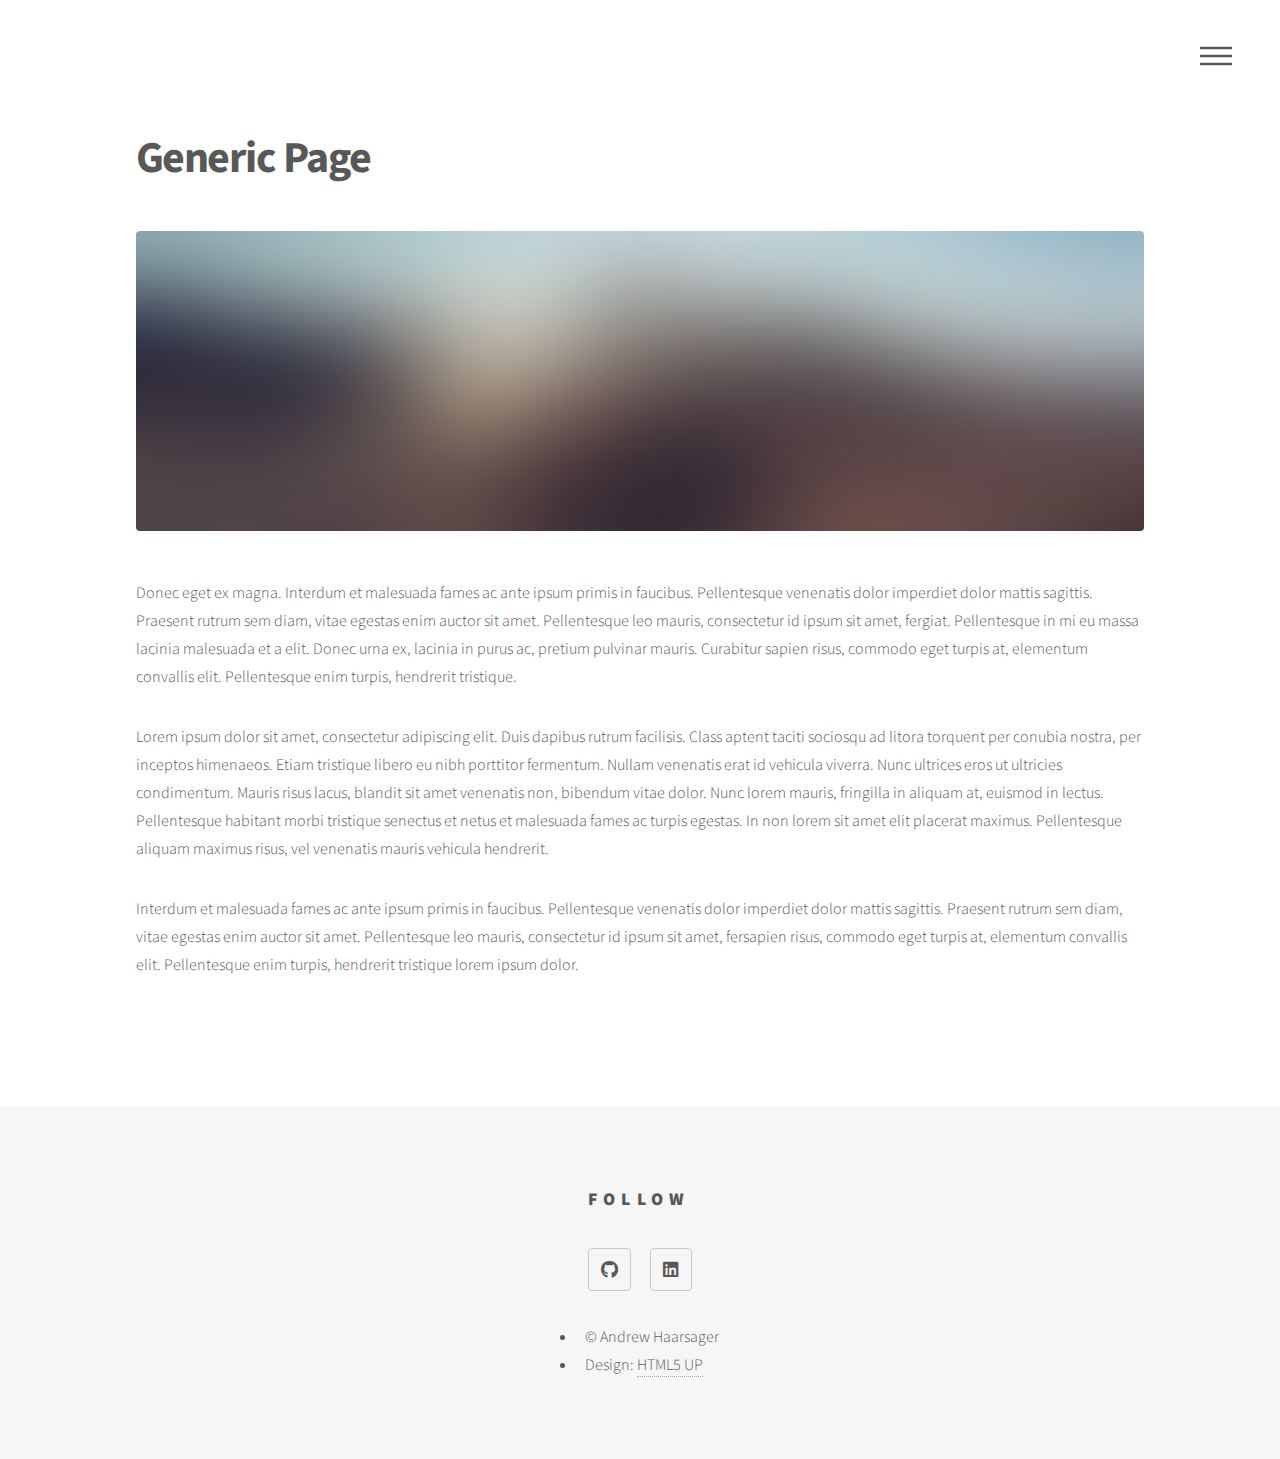
==== generic.html @ 654ddd4b "Eliminate generic logos on generic page" ====
<!DOCTYPE HTML>
<!--
	Phantom by HTML5 UP
	html5up.net | @ajlkn
	Free for personal and commercial use under the CCA 3.0 license (html5up.net/license)
-->
<html>
	<head>
		<title>Portfolio About Page</title>
		<meta charset="utf-8" />
		<meta name="viewport" content="width=device-width, initial-scale=1, user-scalable=no" />
		<link rel="stylesheet" href="assets/css/main.css" />
		<noscript><link rel="stylesheet" href="assets/css/noscript.css" /></noscript>
	</head>
	<body class="is-preload">
		<!-- Wrapper -->
			<div id="wrapper">

				<!-- Header -->
					<header id="header">
						<div class="inner">
							<!-- Nav -->
								<nav>
									<ul>
										<li><a href="#menu">Menu</a></li>
									</ul>
								</nav>

						</div>
					</header>

				<!-- Menu -->
					<nav id="menu">
						<h2>Menu</h2>
						<ul>
							<li><a href="index.html">Home</a></li>
							<li><a href="generic.html">Ipsum veroeros</a></li>
							<li><a href="generic.html">Tempus etiam</a></li>
							<li><a href="generic.html">Consequat dolor</a></li>
							<li><a href="elements.html">Elements</a></li>
						</ul>
					</nav>

				<!-- Main -->
					<div id="main">
						<div class="inner">
							<h1>Generic Page</h1>
							<span class="image main"><img src="images/pic13.jpg" alt="" /></span>
							<p>Donec eget ex magna. Interdum et malesuada fames ac ante ipsum primis in faucibus. Pellentesque venenatis dolor imperdiet dolor mattis sagittis. Praesent rutrum sem diam, vitae egestas enim auctor sit amet. Pellentesque leo mauris, consectetur id ipsum sit amet, fergiat. Pellentesque in mi eu massa lacinia malesuada et a elit. Donec urna ex, lacinia in purus ac, pretium pulvinar mauris. Curabitur sapien risus, commodo eget turpis at, elementum convallis elit. Pellentesque enim turpis, hendrerit tristique.</p>
							<p>Lorem ipsum dolor sit amet, consectetur adipiscing elit. Duis dapibus rutrum facilisis. Class aptent taciti sociosqu ad litora torquent per conubia nostra, per inceptos himenaeos. Etiam tristique libero eu nibh porttitor fermentum. Nullam venenatis erat id vehicula viverra. Nunc ultrices eros ut ultricies condimentum. Mauris risus lacus, blandit sit amet venenatis non, bibendum vitae dolor. Nunc lorem mauris, fringilla in aliquam at, euismod in lectus. Pellentesque habitant morbi tristique senectus et netus et malesuada fames ac turpis egestas. In non lorem sit amet elit placerat maximus. Pellentesque aliquam maximus risus, vel venenatis mauris vehicula hendrerit.</p>
							<p>Interdum et malesuada fames ac ante ipsum primis in faucibus. Pellentesque venenatis dolor imperdiet dolor mattis sagittis. Praesent rutrum sem diam, vitae egestas enim auctor sit amet. Pellentesque leo mauris, consectetur id ipsum sit amet, fersapien risus, commodo eget turpis at, elementum convallis elit. Pellentesque enim turpis, hendrerit tristique lorem ipsum dolor.</p>
						</div>
					</div>

				<!-- Footer -->
					<footer id="footer">
						<div class="social-links">
							<!-- <section> -->
								<!-- <h2>Get in touch</h2> -->
								<!-- <form method="post" action="#">
									<div class="fields">
										<div class="field half">
											<input type="text" name="name" id="name" placeholder="Name" />
										</div>
										<div class="field half">
											<input type="email" name="email" id="email" placeholder="Email" />
										</div>
										<div class="field">
											<textarea name="message" id="message" placeholder="Message"></textarea>
										</div>
									</div>
									<ul class="actions">
										<li><input type="submit" value="Send" class="primary" /></li>
									</ul>
								</form> -->
							<!-- </section> -->
							<section>
								<h2>Follow</h2>
								<ul class="icons">
									<li><a href="https://github.com/athaarsager" class="icon brands style2 fa-github"><span class="label">GitHub</span></a></li>
									<!-- <li><a href="#" class="icon solid style2 fa-envelope"><span class="label">Email</span></a></li> -->
									<li><a href="" class="icon brands style2 fa-linkedin"><span class="label">LinkedIn</span></a></li>
								</ul>
							</section>
							<ul class="copyright">
								<li>&copy; Andrew Haarsager</li><li>Design: <a href="http://html5up.net">HTML5 UP</a></li>
							</ul>
						</div>
					</footer>

			</div>

		<!-- Scripts -->
			<script src="assets/js/jquery.min.js"></script>
			<script src="assets/js/browser.min.js"></script>
			<script src="assets/js/breakpoints.min.js"></script>
			<script src="assets/js/util.js"></script>
			<script src="assets/js/main.js"></script>

	</body>
</html>
---- assets/css/main.css ----
@import url(fontawesome-all.min.css);
@import url("https://fonts.googleapis.com/css?family=Source+Sans+Pro:300,700,900");

/*
	Phantom by HTML5 UP
	html5up.net | @ajlkn
	Free for personal and commercial use under the CCA 3.0 license (html5up.net/license)
*/

html, body, div, span, applet, object,
iframe, h1, h2, h3, h4, h5, h6, p, blockquote,
pre, a, abbr, acronym, address, big, cite,
code, del, dfn, em, img, ins, kbd, q, s, samp,
small, strike, strong, sub, sup, tt, var, b,
u, i, center, dl, dt, dd, ol, ul, li, fieldset,
form, label, legend, table, caption, tbody,
tfoot, thead, tr, th, td, article, aside,
canvas, details, embed, figure, figcaption,
footer, header, hgroup, menu, nav, output, ruby,
section, summary, time, mark, audio, video {
	margin: 0;
	padding: 0;
	border: 0;
	font-size: 100%;
	font: inherit;
	vertical-align: baseline;}

article, aside, details, figcaption, figure,
footer, header, hgroup, menu, nav, section {
	display: block;}
	
body {
	line-height: 1;
}

ol, ul {
	list-style: none;
}

blockquote, q {
	quotes: none;
}

	blockquote:before, blockquote:after, q:before, q:after {
		content: '';
		content: none;
	}

table {
	border-collapse: collapse;
	border-spacing: 0;
}

body {
	-webkit-text-size-adjust: none;
}

mark {
	background-color: transparent;
	color: inherit;
}

input::-moz-focus-inner {
	border: 0;
	padding: 0;
}

input, select, textarea {
	-moz-appearance: none;
	-webkit-appearance: none;
	-ms-appearance: none;
	appearance: none;
}

/* Basic */

	@-ms-viewport {
		width: device-width;
	}

	body {
		-ms-overflow-style: scrollbar;
	}

	@media screen and (max-width: 480px) {

		html, body {
			min-width: 320px;
		}

	}

	html {
		box-sizing: border-box;
	}

	*, *:before, *:after {
		box-sizing: inherit;
	}

	body {
		background: #ffffff;
	}

		body.is-preload *, body.is-preload *:before, body.is-preload *:after {
			-moz-animation: none !important;
			-webkit-animation: none !important;
			-ms-animation: none !important;
			animation: none !important;
			-moz-transition: none !important;
			-webkit-transition: none !important;
			-ms-transition: none !important;
			transition: none !important;
		}

/* Type */

	body, input, select, textarea {
		color: #585858;
		font-family: "Source Sans Pro", Helvetica, sans-serif;
		font-size: 16pt;
		font-weight: 300;
		line-height: 1.75;
	}

		@media screen and (max-width: 1680px) {

			body, input, select, textarea {
				font-size: 14pt;
			}

		}

		@media screen and (max-width: 1280px) {

			body, input, select, textarea {
				font-size: 12pt;
			}

		}

	a {
		-moz-transition: border-bottom-color 0.2s ease, color 0.2s ease;
		-webkit-transition: border-bottom-color 0.2s ease, color 0.2s ease;
		-ms-transition: border-bottom-color 0.2s ease, color 0.2s ease;
		transition: border-bottom-color 0.2s ease, color 0.2s ease;
		text-decoration: none;
		color: #585858;
		border-bottom: dotted 1px rgba(88, 88, 88, 0.5);
	}

		a:hover {
			border-bottom-color: transparent;
			color: #f2849e !important;
		}

	strong, b {
		font-weight: 900;
	}

	em, i {
		font-style: italic;
	}

	p {
		margin: 0 0 2em 0;
	}

	h1 {
		font-size: 2.75em;
		font-weight: 700;
		line-height: 1.3;
		margin: 0 0 1em 0;
		letter-spacing: -0.035em;
	}

		h1 a {
			color: inherit;
		}

		@media screen and (max-width: 736px) {

			h1 {
				font-size: 2em;
				margin: 0 0 1em 0;
			}

		}

		@media screen and (max-width: 360px) {

			h1 {
				font-size: 1.75em;
			}

		}

	h2, h3, h4, h5, h6 {
		font-weight: 900;
		line-height: 1.5;
		margin: 0 0 2em 0;
		text-transform: uppercase;
		letter-spacing: 0.35em;
	}

		h2 a, h3 a, h4 a, h5 a, h6 a {
			color: inherit;
		}

	h2 {
		font-size: 1.1em;
	}

	h3 {
		font-size: 1em;
	}

	h4 {
		font-size: 0.8em;
	}

	h5 {
		font-size: 0.8em;
	}

	h6 {
		font-size: 0.8em;
	}

	@media screen and (max-width: 980px) {

		h1 br, h2 br, h3 br, h4 br, h5 br, h6 br {
			display: none;
		}

	}

	@media screen and (max-width: 736px) {

		h2 {
			font-size: 1em;
		}

		h3 {
			font-size: 0.8em;
		}

	}

	sub {
		font-size: 0.8em;
		position: relative;
		top: 0.5em;
	}

	sup {
		font-size: 0.8em;
		position: relative;
		top: -0.5em;
	}

	blockquote {
		border-left: solid 4px #c9c9c9;
		font-style: italic;
		margin: 0 0 2em 0;
		padding: 0.5em 0 0.5em 2em;
	}

	code {
		background: rgba(144, 144, 144, 0.075);
		border-radius: 4px;
		border: solid 1px #c9c9c9;
		font-family: "Courier New", monospace;
		font-size: 0.9em;
		margin: 0 0.25em;
		padding: 0.25em 0.65em;
	}

	pre {
		-webkit-overflow-scrolling: touch;
		font-family: "Courier New", monospace;
		font-size: 0.9em;
		margin: 0 0 2em 0;
	}

		pre code {
			display: block;
			line-height: 1.75;
			padding: 1em 1.5em;
			overflow-x: auto;
		}

	hr {
		border: 0;
		border-bottom: solid 1px #c9c9c9;
		margin: 2em 0;
	}

		hr.major {
			margin: 3em 0;
		}

	.align-left {
		text-align: left;
	}

	.align-center {
		text-align: center;
	}

	.align-right {
		text-align: right;
	}

/* Row */

	.row {
		display: flex;
		flex-wrap: wrap;
		box-sizing: border-box;
		align-items: stretch;
	}

		.row > * {
			box-sizing: border-box;
		}

		.row.gtr-uniform > * > :last-child {
			margin-bottom: 0;
		}

		.row.aln-left {
			justify-content: flex-start;
		}

		.row.aln-center {
			justify-content: center;
		}

		.row.aln-right {
			justify-content: flex-end;
		}

		.row.aln-top {
			align-items: flex-start;
		}

		.row.aln-middle {
			align-items: center;
		}

		.row.aln-bottom {
			align-items: flex-end;
		}

		.row > .imp {
			order: -1;
		}

		.row > .col-1 {
			width: 8.33333%;
		}

		.row > .off-1 {
			margin-left: 8.33333%;
		}

		.row > .col-2 {
			width: 16.66667%;
		}

		.row > .off-2 {
			margin-left: 16.66667%;
		}

		.row > .col-3 {
			width: 25%;
		}

		.row > .off-3 {
			margin-left: 25%;
		}

		.row > .col-4 {
			width: 33.33333%;
		}

		.row > .off-4 {
			margin-left: 33.33333%;
		}

		.row > .col-5 {
			width: 41.66667%;
		}

		.row > .off-5 {
			margin-left: 41.66667%;
		}

		.row > .col-6 {
			width: 50%;
		}

		.row > .off-6 {
			margin-left: 50%;
		}

		.row > .col-7 {
			width: 58.33333%;
		}

		.row > .off-7 {
			margin-left: 58.33333%;
		}

		.row > .col-8 {
			width: 66.66667%;
		}

		.row > .off-8 {
			margin-left: 66.66667%;
		}

		.row > .col-9 {
			width: 75%;
		}

		.row > .off-9 {
			margin-left: 75%;
		}

		.row > .col-10 {
			width: 83.33333%;
		}

		.row > .off-10 {
			margin-left: 83.33333%;
		}

		.row > .col-11 {
			width: 91.66667%;
		}

		.row > .off-11 {
			margin-left: 91.66667%;
		}

		.row > .col-12 {
			width: 100%;
		}

		.row > .off-12 {
			margin-left: 100%;
		}

		.row.gtr-0 {
			margin-top: 0;
			margin-left: 0em;
		}

			.row.gtr-0 > * {
				padding: 0 0 0 0em;
			}

			.row.gtr-0.gtr-uniform {
				margin-top: 0em;
			}

				.row.gtr-0.gtr-uniform > * {
					padding-top: 0em;
				}

		.row.gtr-25 {
			margin-top: 0;
			margin-left: -0.5em;
		}

			.row.gtr-25 > * {
				padding: 0 0 0 0.5em;
			}

			.row.gtr-25.gtr-uniform {
				margin-top: -0.5em;
			}

				.row.gtr-25.gtr-uniform > * {
					padding-top: 0.5em;
				}

		.row.gtr-50 {
			margin-top: 0;
			margin-left: -1em;
		}

			.row.gtr-50 > * {
				padding: 0 0 0 1em;
			}

			.row.gtr-50.gtr-uniform {
				margin-top: -1em;
			}

				.row.gtr-50.gtr-uniform > * {
					padding-top: 1em;
				}

		.row {
			margin-top: 0;
			margin-left: -2em;
		}

			.row > * {
				padding: 0 0 0 2em;
			}

			.row.gtr-uniform {
				margin-top: -2em;
			}

				.row.gtr-uniform > * {
					padding-top: 2em;
				}

		.row.gtr-150 {
			margin-top: 0;
			margin-left: -3em;
		}

			.row.gtr-150 > * {
				padding: 0 0 0 3em;
			}

			.row.gtr-150.gtr-uniform {
				margin-top: -3em;
			}

				.row.gtr-150.gtr-uniform > * {
					padding-top: 3em;
				}

		.row.gtr-200 {
			margin-top: 0;
			margin-left: -4em;
		}

			.row.gtr-200 > * {
				padding: 0 0 0 4em;
			}

			.row.gtr-200.gtr-uniform {
				margin-top: -4em;
			}

				.row.gtr-200.gtr-uniform > * {
					padding-top: 4em;
				}

		@media screen and (max-width: 1680px) {

			.row {
				display: flex;
				flex-wrap: wrap;
				box-sizing: border-box;
				align-items: stretch;
			}

				.row > * {
					box-sizing: border-box;
				}

				.row.gtr-uniform > * > :last-child {
					margin-bottom: 0;
				}

				.row.aln-left {
					justify-content: flex-start;
				}

				.row.aln-center {
					justify-content: center;
				}

				.row.aln-right {
					justify-content: flex-end;
				}

				.row.aln-top {
					align-items: flex-start;
				}

				.row.aln-middle {
					align-items: center;
				}

				.row.aln-bottom {
					align-items: flex-end;
				}

				.row > .imp-xlarge {
					order: -1;
				}

				.row > .col-1-xlarge {
					width: 8.33333%;
				}

				.row > .off-1-xlarge {
					margin-left: 8.33333%;
				}

				.row > .col-2-xlarge {
					width: 16.66667%;
				}

				.row > .off-2-xlarge {
					margin-left: 16.66667%;
				}

				.row > .col-3-xlarge {
					width: 25%;
				}

				.row > .off-3-xlarge {
					margin-left: 25%;
				}

				.row > .col-4-xlarge {
					width: 33.33333%;
				}

				.row > .off-4-xlarge {
					margin-left: 33.33333%;
				}

				.row > .col-5-xlarge {
					width: 41.66667%;
				}

				.row > .off-5-xlarge {
					margin-left: 41.66667%;
				}

				.row > .col-6-xlarge {
					width: 50%;
				}

				.row > .off-6-xlarge {
					margin-left: 50%;
				}

				.row > .col-7-xlarge {
					width: 58.33333%;
				}

				.row > .off-7-xlarge {
					margin-left: 58.33333%;
				}

				.row > .col-8-xlarge {
					width: 66.66667%;
				}

				.row > .off-8-xlarge {
					margin-left: 66.66667%;
				}

				.row > .col-9-xlarge {
					width: 75%;
				}

				.row > .off-9-xlarge {
					margin-left: 75%;
				}

				.row > .col-10-xlarge {
					width: 83.33333%;
				}

				.row > .off-10-xlarge {
					margin-left: 83.33333%;
				}

				.row > .col-11-xlarge {
					width: 91.66667%;
				}

				.row > .off-11-xlarge {
					margin-left: 91.66667%;
				}

				.row > .col-12-xlarge {
					width: 100%;
				}

				.row > .off-12-xlarge {
					margin-left: 100%;
				}

				.row.gtr-0 {
					margin-top: 0;
					margin-left: 0em;
				}

					.row.gtr-0 > * {
						padding: 0 0 0 0em;
					}

					.row.gtr-0.gtr-uniform {
						margin-top: 0em;
					}

						.row.gtr-0.gtr-uniform > * {
							padding-top: 0em;
						}

				.row.gtr-25 {
					margin-top: 0;
					margin-left: -0.5em;
				}

					.row.gtr-25 > * {
						padding: 0 0 0 0.5em;
					}

					.row.gtr-25.gtr-uniform {
						margin-top: -0.5em;
					}

						.row.gtr-25.gtr-uniform > * {
							padding-top: 0.5em;
						}

				.row.gtr-50 {
					margin-top: 0;
					margin-left: -1em;
				}

					.row.gtr-50 > * {
						padding: 0 0 0 1em;
					}

					.row.gtr-50.gtr-uniform {
						margin-top: -1em;
					}

						.row.gtr-50.gtr-uniform > * {
							padding-top: 1em;
						}

				.row {
					margin-top: 0;
					margin-left: -2em;
				}

					.row > * {
						padding: 0 0 0 2em;
					}

					.row.gtr-uniform {
						margin-top: -2em;
					}

						.row.gtr-uniform > * {
							padding-top: 2em;
						}

				.row.gtr-150 {
					margin-top: 0;
					margin-left: -3em;
				}

					.row.gtr-150 > * {
						padding: 0 0 0 3em;
					}

					.row.gtr-150.gtr-uniform {
						margin-top: -3em;
					}

						.row.gtr-150.gtr-uniform > * {
							padding-top: 3em;
						}

				.row.gtr-200 {
					margin-top: 0;
					margin-left: -4em;
				}

					.row.gtr-200 > * {
						padding: 0 0 0 4em;
					}

					.row.gtr-200.gtr-uniform {
						margin-top: -4em;
					}

						.row.gtr-200.gtr-uniform > * {
							padding-top: 4em;
						}

		}

		@media screen and (max-width: 1280px) {

			.row {
				display: flex;
				flex-wrap: wrap;
				box-sizing: border-box;
				align-items: stretch;
			}

				.row > * {
					box-sizing: border-box;
				}

				.row.gtr-uniform > * > :last-child {
					margin-bottom: 0;
				}

				.row.aln-left {
					justify-content: flex-start;
				}

				.row.aln-center {
					justify-content: center;
				}

				.row.aln-right {
					justify-content: flex-end;
				}

				.row.aln-top {
					align-items: flex-start;
				}

				.row.aln-middle {
					align-items: center;
				}

				.row.aln-bottom {
					align-items: flex-end;
				}

				.row > .imp-large {
					order: -1;
				}

				.row > .col-1-large {
					width: 8.33333%;
				}

				.row > .off-1-large {
					margin-left: 8.33333%;
				}

				.row > .col-2-large {
					width: 16.66667%;
				}

				.row > .off-2-large {
					margin-left: 16.66667%;
				}

				.row > .col-3-large {
					width: 25%;
				}

				.row > .off-3-large {
					margin-left: 25%;
				}

				.row > .col-4-large {
					width: 33.33333%;
				}

				.row > .off-4-large {
					margin-left: 33.33333%;
				}

				.row > .col-5-large {
					width: 41.66667%;
				}

				.row > .off-5-large {
					margin-left: 41.66667%;
				}

				.row > .col-6-large {
					width: 50%;
				}

				.row > .off-6-large {
					margin-left: 50%;
				}

				.row > .col-7-large {
					width: 58.33333%;
				}

				.row > .off-7-large {
					margin-left: 58.33333%;
				}

				.row > .col-8-large {
					width: 66.66667%;
				}

				.row > .off-8-large {
					margin-left: 66.66667%;
				}

				.row > .col-9-large {
					width: 75%;
				}

				.row > .off-9-large {
					margin-left: 75%;
				}

				.row > .col-10-large {
					width: 83.33333%;
				}

				.row > .off-10-large {
					margin-left: 83.33333%;
				}

				.row > .col-11-large {
					width: 91.66667%;
				}

				.row > .off-11-large {
					margin-left: 91.66667%;
				}

				.row > .col-12-large {
					width: 100%;
				}

				.row > .off-12-large {
					margin-left: 100%;
				}

				.row.gtr-0 {
					margin-top: 0;
					margin-left: 0em;
				}

					.row.gtr-0 > * {
						padding: 0 0 0 0em;
					}

					.row.gtr-0.gtr-uniform {
						margin-top: 0em;
					}

						.row.gtr-0.gtr-uniform > * {
							padding-top: 0em;
						}

				.row.gtr-25 {
					margin-top: 0;
					margin-left: -0.5em;
				}

					.row.gtr-25 > * {
						padding: 0 0 0 0.5em;
					}

					.row.gtr-25.gtr-uniform {
						margin-top: -0.5em;
					}

						.row.gtr-25.gtr-uniform > * {
							padding-top: 0.5em;
						}

				.row.gtr-50 {
					margin-top: 0;
					margin-left: -1em;
				}

					.row.gtr-50 > * {
						padding: 0 0 0 1em;
					}

					.row.gtr-50.gtr-uniform {
						margin-top: -1em;
					}

						.row.gtr-50.gtr-uniform > * {
							padding-top: 1em;
						}

				.row {
					margin-top: 0;
					margin-left: -2em;
				}

					.row > * {
						padding: 0 0 0 2em;
					}

					.row.gtr-uniform {
						margin-top: -2em;
					}

						.row.gtr-uniform > * {
							padding-top: 2em;
						}

				.row.gtr-150 {
					margin-top: 0;
					margin-left: -3em;
				}

					.row.gtr-150 > * {
						padding: 0 0 0 3em;
					}

					.row.gtr-150.gtr-uniform {
						margin-top: -3em;
					}

						.row.gtr-150.gtr-uniform > * {
							padding-top: 3em;
						}

				.row.gtr-200 {
					margin-top: 0;
					margin-left: -4em;
				}

					.row.gtr-200 > * {
						padding: 0 0 0 4em;
					}

					.row.gtr-200.gtr-uniform {
						margin-top: -4em;
					}

						.row.gtr-200.gtr-uniform > * {
							padding-top: 4em;
						}

		}

		@media screen and (max-width: 980px) {

			.row {
				display: flex;
				flex-wrap: wrap;
				box-sizing: border-box;
				align-items: stretch;
			}

				.row > * {
					box-sizing: border-box;
				}

				.row.gtr-uniform > * > :last-child {
					margin-bottom: 0;
				}

				.row.aln-left {
					justify-content: flex-start;
				}

				.row.aln-center {
					justify-content: center;
				}

				.row.aln-right {
					justify-content: flex-end;
				}

				.row.aln-top {
					align-items: flex-start;
				}

				.row.aln-middle {
					align-items: center;
				}

				.row.aln-bottom {
					align-items: flex-end;
				}

				.row > .imp-medium {
					order: -1;
				}

				.row > .col-1-medium {
					width: 8.33333%;
				}

				.row > .off-1-medium {
					margin-left: 8.33333%;
				}

				.row > .col-2-medium {
					width: 16.66667%;
				}

				.row > .off-2-medium {
					margin-left: 16.66667%;
				}

				.row > .col-3-medium {
					width: 25%;
				}

				.row > .off-3-medium {
					margin-left: 25%;
				}

				.row > .col-4-medium {
					width: 33.33333%;
				}

				.row > .off-4-medium {
					margin-left: 33.33333%;
				}

				.row > .col-5-medium {
					width: 41.66667%;
				}

				.row > .off-5-medium {
					margin-left: 41.66667%;
				}

				.row > .col-6-medium {
					width: 50%;
				}

				.row > .off-6-medium {
					margin-left: 50%;
				}

				.row > .col-7-medium {
					width: 58.33333%;
				}

				.row > .off-7-medium {
					margin-left: 58.33333%;
				}

				.row > .col-8-medium {
					width: 66.66667%;
				}

				.row > .off-8-medium {
					margin-left: 66.66667%;
				}

				.row > .col-9-medium {
					width: 75%;
				}

				.row > .off-9-medium {
					margin-left: 75%;
				}

				.row > .col-10-medium {
					width: 83.33333%;
				}

				.row > .off-10-medium {
					margin-left: 83.33333%;
				}

				.row > .col-11-medium {
					width: 91.66667%;
				}

				.row > .off-11-medium {
					margin-left: 91.66667%;
				}

				.row > .col-12-medium {
					width: 100%;
				}

				.row > .off-12-medium {
					margin-left: 100%;
				}

				.row.gtr-0 {
					margin-top: 0;
					margin-left: 0em;
				}

					.row.gtr-0 > * {
						padding: 0 0 0 0em;
					}

					.row.gtr-0.gtr-uniform {
						margin-top: 0em;
					}

						.row.gtr-0.gtr-uniform > * {
							padding-top: 0em;
						}

				.row.gtr-25 {
					margin-top: 0;
					margin-left: -0.375em;
				}

					.row.gtr-25 > * {
						padding: 0 0 0 0.375em;
					}

					.row.gtr-25.gtr-uniform {
						margin-top: -0.375em;
					}

						.row.gtr-25.gtr-uniform > * {
							padding-top: 0.375em;
						}

				.row.gtr-50 {
					margin-top: 0;
					margin-left: -0.75em;
				}

					.row.gtr-50 > * {
						padding: 0 0 0 0.75em;
					}

					.row.gtr-50.gtr-uniform {
						margin-top: -0.75em;
					}

						.row.gtr-50.gtr-uniform > * {
							padding-top: 0.75em;
						}

				.row {
					margin-top: 0;
					margin-left: -1.5em;
				}

					.row > * {
						padding: 0 0 0 1.5em;
					}

					.row.gtr-uniform {
						margin-top: -1.5em;
					}

						.row.gtr-uniform > * {
							padding-top: 1.5em;
						}

				.row.gtr-150 {
					margin-top: 0;
					margin-left: -2.25em;
				}

					.row.gtr-150 > * {
						padding: 0 0 0 2.25em;
					}

					.row.gtr-150.gtr-uniform {
						margin-top: -2.25em;
					}

						.row.gtr-150.gtr-uniform > * {
							padding-top: 2.25em;
						}

				.row.gtr-200 {
					margin-top: 0;
					margin-left: -3em;
				}

					.row.gtr-200 > * {
						padding: 0 0 0 3em;
					}

					.row.gtr-200.gtr-uniform {
						margin-top: -3em;
					}

						.row.gtr-200.gtr-uniform > * {
							padding-top: 3em;
						}

		}

		@media screen and (max-width: 736px) {

			.row {
				display: flex;
				flex-wrap: wrap;
				box-sizing: border-box;
				align-items: stretch;
			}

				.row > * {
					box-sizing: border-box;
				}

				.row.gtr-uniform > * > :last-child {
					margin-bottom: 0;
				}

				.row.aln-left {
					justify-content: flex-start;
				}

				.row.aln-center {
					justify-content: center;
				}

				.row.aln-right {
					justify-content: flex-end;
				}

				.row.aln-top {
					align-items: flex-start;
				}

				.row.aln-middle {
					align-items: center;
				}

				.row.aln-bottom {
					align-items: flex-end;
				}

				.row > .imp-small {
					order: -1;
				}

				.row > .col-1-small {
					width: 8.33333%;
				}

				.row > .off-1-small {
					margin-left: 8.33333%;
				}

				.row > .col-2-small {
					width: 16.66667%;
				}

				.row > .off-2-small {
					margin-left: 16.66667%;
				}

				.row > .col-3-small {
					width: 25%;
				}

				.row > .off-3-small {
					margin-left: 25%;
				}

				.row > .col-4-small {
					width: 33.33333%;
				}

				.row > .off-4-small {
					margin-left: 33.33333%;
				}

				.row > .col-5-small {
					width: 41.66667%;
				}

				.row > .off-5-small {
					margin-left: 41.66667%;
				}

				.row > .col-6-small {
					width: 50%;
				}

				.row > .off-6-small {
					margin-left: 50%;
				}

				.row > .col-7-small {
					width: 58.33333%;
				}

				.row > .off-7-small {
					margin-left: 58.33333%;
				}

				.row > .col-8-small {
					width: 66.66667%;
				}

				.row > .off-8-small {
					margin-left: 66.66667%;
				}

				.row > .col-9-small {
					width: 75%;
				}

				.row > .off-9-small {
					margin-left: 75%;
				}

				.row > .col-10-small {
					width: 83.33333%;
				}

				.row > .off-10-small {
					margin-left: 83.33333%;
				}

				.row > .col-11-small {
					width: 91.66667%;
				}

				.row > .off-11-small {
					margin-left: 91.66667%;
				}

				.row > .col-12-small {
					width: 100%;
				}

				.row > .off-12-small {
					margin-left: 100%;
				}

				.row.gtr-0 {
					margin-top: 0;
					margin-left: 0em;
				}

					.row.gtr-0 > * {
						padding: 0 0 0 0em;
					}

					.row.gtr-0.gtr-uniform {
						margin-top: 0em;
					}

						.row.gtr-0.gtr-uniform > * {
							padding-top: 0em;
						}

				.row.gtr-25 {
					margin-top: 0;
					margin-left: -0.25em;
				}

					.row.gtr-25 > * {
						padding: 0 0 0 0.25em;
					}

					.row.gtr-25.gtr-uniform {
						margin-top: -0.25em;
					}

						.row.gtr-25.gtr-uniform > * {
							padding-top: 0.25em;
						}

				.row.gtr-50 {
					margin-top: 0;
					margin-left: -0.5em;
				}

					.row.gtr-50 > * {
						padding: 0 0 0 0.5em;
					}

					.row.gtr-50.gtr-uniform {
						margin-top: -0.5em;
					}

						.row.gtr-50.gtr-uniform > * {
							padding-top: 0.5em;
						}

				.row {
					margin-top: 0;
					margin-left: -1em;
				}

					.row > * {
						padding: 0 0 0 1em;
					}

					.row.gtr-uniform {
						margin-top: -1em;
					}

						.row.gtr-uniform > * {
							padding-top: 1em;
						}

				.row.gtr-150 {
					margin-top: 0;
					margin-left: -1.5em;
				}

					.row.gtr-150 > * {
						padding: 0 0 0 1.5em;
					}

					.row.gtr-150.gtr-uniform {
						margin-top: -1.5em;
					}

						.row.gtr-150.gtr-uniform > * {
							padding-top: 1.5em;
						}

				.row.gtr-200 {
					margin-top: 0;
					margin-left: -2em;
				}

					.row.gtr-200 > * {
						padding: 0 0 0 2em;
					}

					.row.gtr-200.gtr-uniform {
						margin-top: -2em;
					}

						.row.gtr-200.gtr-uniform > * {
							padding-top: 2em;
						}

		}

		@media screen and (max-width: 480px) {

			.row {
				display: flex;
				flex-wrap: wrap;
				box-sizing: border-box;
				align-items: stretch;
			}

				.row > * {
					box-sizing: border-box;
				}

				.row.gtr-uniform > * > :last-child {
					margin-bottom: 0;
				}

				.row.aln-left {
					justify-content: flex-start;
				}

				.row.aln-center {
					justify-content: center;
				}

				.row.aln-right {
					justify-content: flex-end;
				}

				.row.aln-top {
					align-items: flex-start;
				}

				.row.aln-middle {
					align-items: center;
				}

				.row.aln-bottom {
					align-items: flex-end;
				}

				.row > .imp-xsmall {
					order: -1;
				}

				.row > .col-1-xsmall {
					width: 8.33333%;
				}

				.row > .off-1-xsmall {
					margin-left: 8.33333%;
				}

				.row > .col-2-xsmall {
					width: 16.66667%;
				}

				.row > .off-2-xsmall {
					margin-left: 16.66667%;
				}

				.row > .col-3-xsmall {
					width: 25%;
				}

				.row > .off-3-xsmall {
					margin-left: 25%;
				}

				.row > .col-4-xsmall {
					width: 33.33333%;
				}

				.row > .off-4-xsmall {
					margin-left: 33.33333%;
				}

				.row > .col-5-xsmall {
					width: 41.66667%;
				}

				.row > .off-5-xsmall {
					margin-left: 41.66667%;
				}

				.row > .col-6-xsmall {
					width: 50%;
				}

				.row > .off-6-xsmall {
					margin-left: 50%;
				}

				.row > .col-7-xsmall {
					width: 58.33333%;
				}

				.row > .off-7-xsmall {
					margin-left: 58.33333%;
				}

				.row > .col-8-xsmall {
					width: 66.66667%;
				}

				.row > .off-8-xsmall {
					margin-left: 66.66667%;
				}

				.row > .col-9-xsmall {
					width: 75%;
				}

				.row > .off-9-xsmall {
					margin-left: 75%;
				}

				.row > .col-10-xsmall {
					width: 83.33333%;
				}

				.row > .off-10-xsmall {
					margin-left: 83.33333%;
				}

				.row > .col-11-xsmall {
					width: 91.66667%;
				}

				.row > .off-11-xsmall {
					margin-left: 91.66667%;
				}

				.row > .col-12-xsmall {
					width: 100%;
				}

				.row > .off-12-xsmall {
					margin-left: 100%;
				}

				.row.gtr-0 {
					margin-top: 0;
					margin-left: 0em;
				}

					.row.gtr-0 > * {
						padding: 0 0 0 0em;
					}

					.row.gtr-0.gtr-uniform {
						margin-top: 0em;
					}

						.row.gtr-0.gtr-uniform > * {
							padding-top: 0em;
						}

				.row.gtr-25 {
					margin-top: 0;
					margin-left: -0.25em;
				}

					.row.gtr-25 > * {
						padding: 0 0 0 0.25em;
					}

					.row.gtr-25.gtr-uniform {
						margin-top: -0.25em;
					}

						.row.gtr-25.gtr-uniform > * {
							padding-top: 0.25em;
						}

				.row.gtr-50 {
					margin-top: 0;
					margin-left: -0.5em;
				}

					.row.gtr-50 > * {
						padding: 0 0 0 0.5em;
					}

					.row.gtr-50.gtr-uniform {
						margin-top: -0.5em;
					}

						.row.gtr-50.gtr-uniform > * {
							padding-top: 0.5em;
						}

				.row {
					margin-top: 0;
					margin-left: -1em;
				}

					.row > * {
						padding: 0 0 0 1em;
					}

					.row.gtr-uniform {
						margin-top: -1em;
					}

						.row.gtr-uniform > * {
							padding-top: 1em;
						}

				.row.gtr-150 {
					margin-top: 0;
					margin-left: -1.5em;
				}

					.row.gtr-150 > * {
						padding: 0 0 0 1.5em;
					}

					.row.gtr-150.gtr-uniform {
						margin-top: -1.5em;
					}

						.row.gtr-150.gtr-uniform > * {
							padding-top: 1.5em;
						}

				.row.gtr-200 {
					margin-top: 0;
					margin-left: -2em;
				}

					.row.gtr-200 > * {
						padding: 0 0 0 2em;
					}

					.row.gtr-200.gtr-uniform {
						margin-top: -2em;
					}

						.row.gtr-200.gtr-uniform > * {
							padding-top: 2em;
						}

		}

/* Section/Article */

	section.special, article.special {
		text-align: center;
	}

	header p {
		margin-top: -1em;
	}

	@media screen and (max-width: 736px) {

		header p {
			margin-top: 0;
		}

	}

/* Icon */

	.icon {
		text-decoration: none;
		border-bottom: none;
		position: relative;
	}

		.icon:before {
			-moz-osx-font-smoothing: grayscale;
			-webkit-font-smoothing: antialiased;
			display: inline-block;
			font-style: normal;
			font-variant: normal;
			text-rendering: auto;
			line-height: 1;
			text-transform: none !important;
			font-family: 'Font Awesome 5 Free';
			font-weight: 400;
		}

		.icon > .label {
			display: none;
		}

		.icon:before {
			line-height: inherit;
		}

		.icon.solid:before {
			font-weight: 900;
		}

		.icon.brands:before {
			font-family: 'Font Awesome 5 Brands';
		}

		.icon.style2 {
			-moz-transition: background-color 0.2s ease-in-out, color 0.2s ease-in-out, border-color 0.2s ease-in-out;
			-webkit-transition: background-color 0.2s ease-in-out, color 0.2s ease-in-out, border-color 0.2s ease-in-out;
			-ms-transition: background-color 0.2s ease-in-out, color 0.2s ease-in-out, border-color 0.2s ease-in-out;
			transition: background-color 0.2s ease-in-out, color 0.2s ease-in-out, border-color 0.2s ease-in-out;
			background-color: transparent;
			border: solid 1px #c9c9c9;
			border-radius: 4px;
			width: 2.65em;
			height: 2.65em;
			display: inline-block;
			text-align: center;
			line-height: 2.65em;
			color: inherit;
		}

			.icon.style2:before {
				font-size: 1.1em;
			}

			.icon.style2:hover {
				color: #f2849e;
				border-color: #f2849e;
			}

			.icon.style2:active {
				background-color: rgba(242, 132, 158, 0.1);
			}

/* List */

	ol {
		list-style: decimal;
		margin: 0 0 2em 0;
		padding-left: 1.25em;
	}

		ol li {
			padding-left: 0.25em;
		}

	ul {
		list-style: disc;
		margin: 0 0 2em 0;
		padding-left: 1em;
	}

		ul li {
			padding-left: 0.5em;
		}

		ul.alt {
			list-style: none;
			padding-left: 0;
		}

			ul.alt li {
				border-top: solid 1px #c9c9c9;
				padding: 0.5em 0;
			}

				ul.alt li:first-child {
					border-top: 0;
					padding-top: 0;
				}

	dl {
		margin: 0 0 2em 0;
	}

		dl dt {
			display: block;
			font-weight: 900;
			margin: 0 0 1em 0;
		}

		dl dd {
			margin-left: 2em;
		}

/* Actions */

	ul.actions {
		display: -moz-flex;
		display: -webkit-flex;
		display: -ms-flex;
		display: flex;
		cursor: default;
		list-style: none;
		margin-left: -1em;
		padding-left: 0;
	}

		ul.actions li {
			padding: 0 0 0 1em;
			vertical-align: middle;
		}

		ul.actions.special {
			-moz-justify-content: center;
			-webkit-justify-content: center;
			-ms-justify-content: center;
			justify-content: center;
			width: 100%;
			margin-left: 0;
		}

			ul.actions.special li:first-child {
				padding-left: 0;
			}

		ul.actions.stacked {
			-moz-flex-direction: column;
			-webkit-flex-direction: column;
			-ms-flex-direction: column;
			flex-direction: column;
			margin-left: 0;
		}

			ul.actions.stacked li {
				padding: 1.3em 0 0 0;
			}

				ul.actions.stacked li:first-child {
					padding-top: 0;
				}

		ul.actions.fit {
			width: calc(100% + 1em);
		}

			ul.actions.fit li {
				-moz-flex-grow: 1;
				-webkit-flex-grow: 1;
				-ms-flex-grow: 1;
				flex-grow: 1;
				-moz-flex-shrink: 1;
				-webkit-flex-shrink: 1;
				-ms-flex-shrink: 1;
				flex-shrink: 1;
				width: 100%;
			}

				ul.actions.fit li > * {
					width: 100%;
				}

			ul.actions.fit.stacked {
				width: 100%;
			}

		@media screen and (max-width: 480px) {

			ul.actions:not(.fixed) {
				-moz-flex-direction: column;
				-webkit-flex-direction: column;
				-ms-flex-direction: column;
				flex-direction: column;
				margin-left: 0;
				width: 100% !important;
			}

				ul.actions:not(.fixed) li {
					-moz-flex-grow: 1;
					-webkit-flex-grow: 1;
					-ms-flex-grow: 1;
					flex-grow: 1;
					-moz-flex-shrink: 1;
					-webkit-flex-shrink: 1;
					-ms-flex-shrink: 1;
					flex-shrink: 1;
					padding: 1em 0 0 0;
					text-align: center;
					width: 100%;
				}

					ul.actions:not(.fixed) li > * {
						width: 100%;
					}

					ul.actions:not(.fixed) li:first-child {
						padding-top: 0;
					}

					ul.actions:not(.fixed) li input[type="submit"],
					ul.actions:not(.fixed) li input[type="reset"],
					ul.actions:not(.fixed) li input[type="button"],
					ul.actions:not(.fixed) li button,
					ul.actions:not(.fixed) li .button {
						width: 100%;
					}

						ul.actions:not(.fixed) li input[type="submit"].icon:before,
						ul.actions:not(.fixed) li input[type="reset"].icon:before,
						ul.actions:not(.fixed) li input[type="button"].icon:before,
						ul.actions:not(.fixed) li button.icon:before,
						ul.actions:not(.fixed) li .button.icon:before {
							margin-left: -0.5rem;
						}

		}

/* Icons */

	ul.icons {
		cursor: default;
		list-style: none;
		padding-left: 0;
		margin: -1em 0 2em -1em;
	}

		ul.icons li {
			display: inline-block;
			padding: 1em 0 0 1em;
		}

/* Form */

	form {
		margin: 0 0 2em 0;
		overflow-x: hidden;
	}

		form > :last-child {
			margin-bottom: 0;
		}

		form > .fields {
			display: -moz-flex;
			display: -webkit-flex;
			display: -ms-flex;
			display: flex;
			-moz-flex-wrap: wrap;
			-webkit-flex-wrap: wrap;
			-ms-flex-wrap: wrap;
			flex-wrap: wrap;
			width: calc(100% + 3em);
			margin: -1.5em 0 2em -1.5em;
		}

			form > .fields > .field {
				-moz-flex-grow: 0;
				-webkit-flex-grow: 0;
				-ms-flex-grow: 0;
				flex-grow: 0;
				-moz-flex-shrink: 0;
				-webkit-flex-shrink: 0;
				-ms-flex-shrink: 0;
				flex-shrink: 0;
				padding: 1.5em 0 0 1.5em;
				width: calc(100% - 1.5em);
			}

				form > .fields > .field.half {
					width: calc(50% - 0.75em);
				}

				form > .fields > .field.third {
					width: calc(100%/3 - 0.5em);
				}

				form > .fields > .field.quarter {
					width: calc(25% - 0.375em);
				}

		@media screen and (max-width: 480px) {

			form > .fields {
				width: calc(100% + 3em);
				margin: -1.5em 0 2em -1.5em;
			}

				form > .fields > .field {
					padding: 1.5em 0 0 1.5em;
					width: calc(100% - 1.5em);
				}

					form > .fields > .field.half {
						width: calc(100% - 1.5em);
					}

					form > .fields > .field.third {
						width: calc(100% - 1.5em);
					}

					form > .fields > .field.quarter {
						width: calc(100% - 1.5em);
					}

		}

	label {
		display: block;
		font-size: 0.9em;
		font-weight: 900;
		margin: 0 0 1em 0;
	}

	input[type="text"],
	input[type="password"],
	input[type="email"],
	input[type="tel"],
	select,
	textarea {
		-moz-appearance: none;
		-webkit-appearance: none;
		-ms-appearance: none;
		appearance: none;
		background-color: transparent;
		border: none;
		border-radius: 0;
		border-bottom: solid 1px #c9c9c9;
		color: inherit;
		display: block;
		outline: 0;
		padding: 0;
		text-decoration: none;
		width: 100%;
	}

		input[type="text"]:invalid,
		input[type="password"]:invalid,
		input[type="email"]:invalid,
		input[type="tel"]:invalid,
		select:invalid,
		textarea:invalid {
			box-shadow: none;
		}

		input[type="text"]:focus,
		input[type="password"]:focus,
		input[type="email"]:focus,
		input[type="tel"]:focus,
		select:focus,
		textarea:focus {
			border-bottom-color: #f2849e;
			box-shadow: inset 0 -1px 0 0 #f2849e;
		}

	select {
		background-image: url("data:image/svg+xml;charset=utf8,%3Csvg xmlns='http://www.w3.org/2000/svg' width='40' height='40' preserveAspectRatio='none' viewBox='0 0 40 40'%3E%3Cpath d='M9.4,12.3l10.4,10.4l10.4-10.4c0.2-0.2,0.5-0.4,0.9-0.4c0.3,0,0.6,0.1,0.9,0.4l3.3,3.3c0.2,0.2,0.4,0.5,0.4,0.9 c0,0.4-0.1,0.6-0.4,0.9L20.7,31.9c-0.2,0.2-0.5,0.4-0.9,0.4c-0.3,0-0.6-0.1-0.9-0.4L4.3,17.3c-0.2-0.2-0.4-0.5-0.4-0.9 c0-0.4,0.1-0.6,0.4-0.9l3.3-3.3c0.2-0.2,0.5-0.4,0.9-0.4S9.1,12.1,9.4,12.3z' fill='%23c9c9c9' /%3E%3C/svg%3E");
		background-size: 1.25rem;
		background-repeat: no-repeat;
		background-position: calc(100% - 1rem) center;
		height: 3em;
		padding-right: 3em;
		text-overflow: ellipsis;
	}

		select option {
			background: #ffffff;
		}

		select:focus::-ms-value {
			background-color: transparent;
		}

		select::-ms-expand {
			display: none;
		}

	input[type="text"],
	input[type="password"],
	input[type="email"],
	select {
		height: 3em;
	}

	textarea {
		padding: 0;
		min-height: 3.75em;
	}

	input[type="checkbox"],
	input[type="radio"] {
		-moz-appearance: none;
		-webkit-appearance: none;
		-ms-appearance: none;
		appearance: none;
		display: block;
		float: left;
		margin-right: -2em;
		opacity: 0;
		width: 1em;
		z-index: -1;
	}

		input[type="checkbox"] + label,
		input[type="radio"] + label {
			text-decoration: none;
			color: #585858;
			cursor: pointer;
			display: inline-block;
			font-size: 1em;
			font-weight: 300;
			padding-left: 2.55em;
			padding-right: 0.75em;
			position: relative;
		}

			input[type="checkbox"] + label:before,
			input[type="radio"] + label:before {
				-moz-osx-font-smoothing: grayscale;
				-webkit-font-smoothing: antialiased;
				display: inline-block;
				font-style: normal;
				font-variant: normal;
				text-rendering: auto;
				line-height: 1;
				text-transform: none !important;
				font-family: 'Font Awesome 5 Free';
				font-weight: 900;
			}

			input[type="checkbox"] + label:before,
			input[type="radio"] + label:before {
				border-radius: 4px;
				border: solid 1px #c9c9c9;
				content: '';
				display: inline-block;
				font-size: 0.8em;
				height: 2.25em;
				left: 0;
				line-height: 2.25em;
				position: absolute;
				text-align: center;
				top: 0;
				width: 2.25em;
			}

		input[type="checkbox"]:checked + label:before,
		input[type="radio"]:checked + label:before {
			background: #585858;
			border-color: #585858;
			color: #ffffff;
			content: '\f00c';
		}

		input[type="checkbox"]:focus + label:before,
		input[type="radio"]:focus + label:before {
			border-color: #f2849e;
			box-shadow: 0 0 0 1px #f2849e;
		}

	input[type="checkbox"] + label:before {
		border-radius: 4px;
	}

	input[type="radio"] + label:before {
		border-radius: 100%;
	}

/* Box */

	.box {
		border-radius: 4px;
		border: solid 1px #c9c9c9;
		margin-bottom: 2em;
		padding: 1.5em;
	}

		.box > :last-child,
		.box > :last-child > :last-child,
		.box > :last-child > :last-child > :last-child {
			margin-bottom: 0;
		}

		.box.alt {
			border: 0;
			border-radius: 0;
			padding: 0;
		}

/* Image */

	.image {
		border-radius: 4px;
		border: 0;
		display: inline-block;
		position: relative;
	}

		.image img {
			border-radius: 4px;
			display: block;
			width: 400px;
			height: 300px;
		}

		.image.left, .image.right {
			max-width: 40%;
		}

			.image.left img, .image.right img {
				width: 100%;
			}

		.image.left {
			float: left;
			padding: 0 1.5em 1em 0;
			top: 0.25em;
		}

		.image.right {
			float: right;
			padding: 0 0 1em 1.5em;
			top: 0.25em;
		}

		.image.fit {
			display: block;
			margin: 0 0 2em 0;
			width: 100%;
		}

			.image.fit img {
				width: 100%;
			}

		.image.main {
			display: block;
			margin: 0 0 3em 0;
			width: 100%;
		}

			.image.main img {
				width: 100%;
			}

			@media screen and (max-width: 736px) {

				.image.main {
					margin: 0 0 2em 0;
				}

			}

/* Table */

	.table-wrapper {
		-webkit-overflow-scrolling: touch;
		overflow-x: auto;
	}

	table {
		margin: 0 0 2em 0;
		width: 100%;
	}

		table tbody tr {
			border: solid 1px #c9c9c9;
			border-left: 0;
			border-right: 0;
		}

			table tbody tr:nth-child(2n + 1) {
				background-color: rgba(144, 144, 144, 0.075);
			}

		table td {
			padding: 0.75em 0.75em;
		}

		table th {
			font-size: 0.9em;
			font-weight: 900;
			padding: 0 0.75em 0.75em 0.75em;
			text-align: left;
		}

		table thead {
			border-bottom: solid 2px #c9c9c9;
		}

		table tfoot {
			border-top: solid 2px #c9c9c9;
		}

		table.alt {
			border-collapse: separate;
		}

			table.alt tbody tr td {
				border: solid 1px #c9c9c9;
				border-left-width: 0;
				border-top-width: 0;
			}

				table.alt tbody tr td:first-child {
					border-left-width: 1px;
				}

			table.alt tbody tr:first-child td {
				border-top-width: 1px;
			}

			table.alt thead {
				border-bottom: 0;
			}

			table.alt tfoot {
				border-top: 0;
			}

/* Button */

	input[type="submit"],
	input[type="reset"],
	input[type="button"],
	button,
	.button {
		-moz-appearance: none;
		-webkit-appearance: none;
		-ms-appearance: none;
		appearance: none;
		-moz-transition: background-color 0.2s ease-in-out, color 0.2s ease-in-out, box-shadow 0.2s ease-in-out;
		-webkit-transition: background-color 0.2s ease-in-out, color 0.2s ease-in-out, box-shadow 0.2s ease-in-out;
		-ms-transition: background-color 0.2s ease-in-out, color 0.2s ease-in-out, box-shadow 0.2s ease-in-out;
		transition: background-color 0.2s ease-in-out, color 0.2s ease-in-out, box-shadow 0.2s ease-in-out;
		background-color: transparent;
		border-radius: 4px;
		border: 0;
		box-shadow: inset 0 0 0 2px #585858;
		color: #585858 !important;
		cursor: pointer;
		display: inline-block;
		font-size: 0.8em;
		font-weight: 900;
		height: 3.5em;
		letter-spacing: 0.35em;
		line-height: 3.45em;
		overflow: hidden;
		padding: 0 1.25em 0 1.6em;
		text-align: center;
		text-decoration: none;
		text-overflow: ellipsis;
		text-transform: uppercase;
		white-space: nowrap;
	}

		input[type="submit"].icon:before,
		input[type="reset"].icon:before,
		input[type="button"].icon:before,
		button.icon:before,
		.button.icon:before {
			margin-right: 0.5em;
		}

		input[type="submit"].fit,
		input[type="reset"].fit,
		input[type="button"].fit,
		button.fit,
		.button.fit {
			width: 100%;
		}

		input[type="submit"]:hover,
		input[type="reset"]:hover,
		input[type="button"]:hover,
		button:hover,
		.button:hover {
			color: #f2849e !important;
			box-shadow: inset 0 0 0 2px #f2849e;
		}

		input[type="submit"]:active,
		input[type="reset"]:active,
		input[type="button"]:active,
		button:active,
		.button:active {
			background-color: rgba(242, 132, 158, 0.1);
		}

		input[type="submit"].small,
		input[type="reset"].small,
		input[type="button"].small,
		button.small,
		.button.small {
			font-size: 0.6em;
		}

		input[type="submit"].large,
		input[type="reset"].large,
		input[type="button"].large,
		button.large,
		.button.large {
			font-size: 1em;
		}

		input[type="submit"].primary,
		input[type="reset"].primary,
		input[type="button"].primary,
		button.primary,
		.button.primary {
			box-shadow: none;
			background-color: #585858;
			color: #ffffff !important;
		}

			input[type="submit"].primary:hover,
			input[type="reset"].primary:hover,
			input[type="button"].primary:hover,
			button.primary:hover,
			.button.primary:hover {
				background-color: #f2849e;
			}

			input[type="submit"].primary:active,
			input[type="reset"].primary:active,
			input[type="button"].primary:active,
			button.primary:active,
			.button.primary:active {
				background-color: #ee5f81;
			}

		input[type="submit"].disabled, input[type="submit"]:disabled,
		input[type="reset"].disabled,
		input[type="reset"]:disabled,
		input[type="button"].disabled,
		input[type="button"]:disabled,
		button.disabled,
		button:disabled,
		.button.disabled,
		.button:disabled {
			pointer-events: none;
			opacity: 0.25;
		}

/* Tiles */

	.tiles {
		display: -moz-flex;
		display: -webkit-flex;
		display: -ms-flex;
		display: flex;
		-moz-flex-wrap: wrap;
		-webkit-flex-wrap: wrap;
		-ms-flex-wrap: wrap;
		flex-wrap: wrap;
		postiion: relative;
		margin: -2.5em 0 0 -2.5em;
	}

		.tiles article {
			-moz-transition: -moz-transform 0.5s ease, opacity 0.5s ease;
			-webkit-transition: -webkit-transform 0.5s ease, opacity 0.5s ease;
			-ms-transition: -ms-transform 0.5s ease, opacity 0.5s ease;
			transition: transform 0.5s ease, opacity 0.5s ease;
			position: relative;
			width: calc(33.33333% - 2.5em);
			margin: 2.5em 0 0 2.5em;
		}

			.tiles article > .image {
				-moz-transition: -moz-transform 0.5s ease;
				-webkit-transition: -webkit-transform 0.5s ease;
				-ms-transition: -ms-transform 0.5s ease;
				transition: transform 0.5s ease;
				position: relative;
				display: block;
				width: 100%;
				border-radius: 4px;
				overflow: hidden;
			}

				.tiles article > .image img {
					display: block;
					width: 100%;
				}

				.tiles article > .image:before {
					pointer-events: none;
					-moz-transition: background-color 0.5s ease, opacity 0.5s ease;
					-webkit-transition: background-color 0.5s ease, opacity 0.5s ease;
					-ms-transition: background-color 0.5s ease, opacity 0.5s ease;
					transition: background-color 0.5s ease, opacity 0.5s ease;
					content: '';
					display: block;
					position: absolute;
					top: 0;
					left: 0;
					width: 100%;
					height: 100%;
					opacity: 1.0;
					z-index: 1;
					opacity: 0.8;
				}

				.tiles article > .image:after {
					pointer-events: none;
					-moz-transition: opacity 0.5s ease;
					-webkit-transition: opacity 0.5s ease;
					-ms-transition: opacity 0.5s ease;
					transition: opacity 0.5s ease;
					content: '';
					display: block;
					position: absolute;
					top: 0;
					left: 0;
					width: 100%;
					height: 100%;
					background-image: url("data:image/svg+xml;charset=utf8,%3Csvg xmlns='http://www.w3.org/2000/svg' width='100' height='100' viewBox='0 0 100 100' preserveAspectRatio='none'%3E%3Cstyle%3Eline %7B stroke-width: 0.25px%3B stroke: %23ffffff%3B %7D%3C/style%3E%3Cline x1='0' y1='0' x2='100' y2='100' /%3E%3Cline x1='100' y1='0' x2='0' y2='100' /%3E%3C/svg%3E");
					background-position: center;
					background-repeat: no-repeat;
					background-size: 100% 100%;
					opacity: 0.25;
					z-index: 2;
				}

			.tiles article > a {
				display: -moz-flex;
				display: -webkit-flex;
				display: -ms-flex;
				display: flex;
				-moz-flex-direction: column;
				-webkit-flex-direction: column;
				-ms-flex-direction: column;
				flex-direction: column;
				-moz-align-items: center;
				-webkit-align-items: center;
				-ms-align-items: center;
				align-items: center;
				-moz-justify-content: center;
				-webkit-justify-content: center;
				-ms-justify-content: center;
				justify-content: center;
				-moz-transition: background-color 0.5s ease, -moz-transform 0.5s ease;
				-webkit-transition: background-color 0.5s ease, -webkit-transform 0.5s ease;
				-ms-transition: background-color 0.5s ease, -ms-transform 0.5s ease;
				transition: background-color 0.5s ease, transform 0.5s ease;
				position: absolute;
				top: 0;
				left: 0;
				width: 100%;
				height: 100%;
				padding: 1em;
				border-radius: 4px;
				border-bottom: 0;
				color: #ffffff;
				text-align: center;
				text-decoration: none;
				z-index: 3;
			}

				.tiles article > a > :last-child {
					margin: 0;
				}

				.tiles article > a:hover {
					color: #ffffff !important;
				}

				.tiles article > a h2 {
					margin: 0;
				}

				.tiles article > a .content {
					-moz-transition: max-height 0.5s ease, opacity 0.5s ease;
					-webkit-transition: max-height 0.5s ease, opacity 0.5s ease;
					-ms-transition: max-height 0.5s ease, opacity 0.5s ease;
					transition: max-height 0.5s ease, opacity 0.5s ease;
					width: 100%;
					max-height: 0;
					line-height: 1.5;
					margin-top: 0.35em;
					opacity: 0;
				}

					.tiles article > a .content > :last-child {
						margin-bottom: 0;
					}

			.tiles article.style1 > .image:before {
				background-color: #f2849e;
			}

			.tiles article.style2 > .image:before {
				background-color: #7ecaf6;
			}

			.tiles article.style3 > .image:before {
				background-color: #7bd0c1;
			}

			.tiles article.style4 > .image:before {
				background-color: #c75b9b;
			}

			.tiles article.style5 > .image:before {
				background-color: #ae85ca;
			}

			.tiles article.style6 > .image:before {
				background-color: #8499e7;
			}

			body:not(.is-touch) .tiles article:hover > .image {
				-moz-transform: scale(1.1);
				-webkit-transform: scale(1.1);
				-ms-transform: scale(1.1);
				transform: scale(1.1);
			}

				body:not(.is-touch) .tiles article:hover > .image:before {
					background-color: #333333;
					opacity: 0.35;
				}

				body:not(.is-touch) .tiles article:hover > .image:after {
					opacity: 0;
				}

			body:not(.is-touch) .tiles article:hover .content {
				max-height: 15em;
				opacity: 1;
			}

		* + .tiles {
			margin-top: 2em;
		}

		body.is-preload .tiles article {
			-moz-transform: scale(0.9);
			-webkit-transform: scale(0.9);
			-ms-transform: scale(0.9);
			transform: scale(0.9);
			opacity: 0;
		}

		body.is-touch .tiles article .content {
			max-height: 15em;
			opacity: 1;
		}

		@media screen and (max-width: 1280px) {

			.tiles {
				margin: -1.25em 0 0 -1.25em;
			}

				.tiles article {
					width: calc(33.33333% - 1.25em);
					margin: 1.25em 0 0 1.25em;
				}

		}

		@media screen and (max-width: 980px) {

			.tiles {
				margin: -2.5em 0 0 -2.5em;
			}

				.tiles article {
					width: calc(50% - 2.5em);
					margin: 2.5em 0 0 2.5em;
				}

		}

		@media screen and (max-width: 736px) {

			.tiles {
				margin: -1.25em 0 0 -1.25em;
			}

				.tiles article {
					width: calc(50% - 1.25em);
					margin: 1.25em 0 0 1.25em;
				}

					.tiles article:hover > .image {
						-moz-transform: scale(1.0);
						-webkit-transform: scale(1.0);
						-ms-transform: scale(1.0);
						transform: scale(1.0);
					}

		}

		@media screen and (max-width: 480px) {

			.tiles {
				margin: 0;
			}

				.tiles article {
					width: 100%;
					margin: 1.25em 0 0 0;
				}

		}

/* Header */

	#header {
		padding: 8em 0 0.1em 0 ;
	}

		#header .logo {
			display: block;
			border-bottom: 0;
			color: inherit;
			font-weight: 900;
			letter-spacing: 0.35em;
			margin: 0 0 2.5em 0;
			text-decoration: none;
			text-transform: uppercase;
			display: inline-block;
		}

			#header .logo > * {
				display: inline-block;
				vertical-align: middle;
			}

			#header .logo .symbol {
				margin-right: 0.65em;
			}

				#header .logo .symbol img {
					display: block;
					width: 2em;
					height: 2em;
				}

		#header nav {
			position: fixed;
			right: 2em;
			top: 2em;
			z-index: 10000;
		}

			#header nav ul {
				display: -moz-flex;
				display: -webkit-flex;
				display: -ms-flex;
				display: flex;
				-moz-align-items: center;
				-webkit-align-items: center;
				-ms-align-items: center;
				align-items: center;
				list-style: none;
				margin: 0;
				padding: 0;
			}

				#header nav ul li {
					display: block;
					padding: 0;
				}

					#header nav ul li a {
						display: block;
						position: relative;
						height: 3em;
						line-height: 3em;
						padding: 0 1.5em;
						background-color: rgba(255, 255, 255, 0.5);
						border-radius: 4px;
						border: 0;
						font-size: 0.8em;
						font-weight: 900;
						letter-spacing: 0.35em;
						text-transform: uppercase;
					}

					#header nav ul li a[href="#menu"] {
						-webkit-tap-highlight-color: transparent;
						width: 4em;
						text-indent: 4em;
						font-size: 1em;
						overflow: hidden;
						padding: 0;
						white-space: nowrap;
					}

						#header nav ul li a[href="#menu"]:before, #header nav ul li a[href="#menu"]:after {
							-moz-transition: opacity 0.2s ease;
							-webkit-transition: opacity 0.2s ease;
							-ms-transition: opacity 0.2s ease;
							transition: opacity 0.2s ease;
							content: '';
							display: block;
							position: absolute;
							top: 0;
							left: 0;
							width: 100%;
							height: 100%;
							background-position: center;
							background-repeat: no-repeat;
							background-size: 2em 2em;
						}

						#header nav ul li a[href="#menu"]:before {
							background-image: url("data:image/svg+xml;charset=utf8,%3Csvg xmlns='http://www.w3.org/2000/svg' width='100' height='100' viewBox='0 0 100 100' preserveAspectRatio='none'%3E%3Cstyle%3Eline %7B stroke-width: 8px%3B stroke: %23f2849e%3B %7D%3C/style%3E%3Cline x1='0' y1='25' x2='100' y2='25' /%3E%3Cline x1='0' y1='50' x2='100' y2='50' /%3E%3Cline x1='0' y1='75' x2='100' y2='75' /%3E%3C/svg%3E");
							opacity: 0;
						}

						#header nav ul li a[href="#menu"]:after {
							background-image: url("data:image/svg+xml;charset=utf8,%3Csvg xmlns='http://www.w3.org/2000/svg' width='100' height='100' viewBox='0 0 100 100' preserveAspectRatio='none'%3E%3Cstyle%3Eline %7B stroke-width: 8px%3B stroke: %23585858%3B %7D%3C/style%3E%3Cline x1='0' y1='25' x2='100' y2='25' /%3E%3Cline x1='0' y1='50' x2='100' y2='50' /%3E%3Cline x1='0' y1='75' x2='100' y2='75' /%3E%3C/svg%3E");
							opacity: 1;
						}

						#header nav ul li a[href="#menu"]:hover:before {
							opacity: 1;
						}

						#header nav ul li a[href="#menu"]:hover:after {
							opacity: 0;
						}

		@media screen and (max-width: 736px) {

			#header {
				padding: 4em 0 0.1em 0 ;
			}

				#header nav {
					right: 0.5em;
					top: 0.5em;
				}

					#header nav ul li a[href="#menu"]:before, #header nav ul li a[href="#menu"]:after {
						background-size: 1.5em 1.5em;
					}

		}

/* Menu */

	#wrapper {
		-moz-transition: opacity 0.45s ease;
		-webkit-transition: opacity 0.45s ease;
		-ms-transition: opacity 0.45s ease;
		transition: opacity 0.45s ease;
		opacity: 1;
	}

	#menu {
		-moz-transform: translateX(22em);
		-webkit-transform: translateX(22em);
		-ms-transform: translateX(22em);
		transform: translateX(22em);
		-moz-transition: -moz-transform 0.45s ease, visibility 0.45s;
		-webkit-transition: -webkit-transform 0.45s ease, visibility 0.45s;
		-ms-transition: -ms-transform 0.45s ease, visibility 0.45s;
		transition: transform 0.45s ease, visibility 0.45s;
		position: fixed;
		top: 0;
		right: 0;
		width: 22em;
		max-width: 80%;
		height: 100%;
		-webkit-overflow-scrolling: touch;
		background: #585858;
		color: #ffffff;
		cursor: default;
		visibility: hidden;
		z-index: 10002;
	}

		#menu > .inner {
			-moz-transition: opacity 0.45s ease;
			-webkit-transition: opacity 0.45s ease;
			-ms-transition: opacity 0.45s ease;
			transition: opacity 0.45s ease;
			-webkit-overflow-scrolling: touch;
			position: absolute;
			top: 0;
			left: 0;
			width: 100%;
			height: 100%;
			padding: 2.75em;
			opacity: 0;
			overflow-y: auto;
		}

			#menu > .inner > ul {
				list-style: none;
				margin: 0 0 1em 0;
				padding: 0;
			}

				#menu > .inner > ul > li {
					padding: 0;
					border-top: solid 1px rgba(255, 255, 255, 0.15);
				}

					#menu > .inner > ul > li a {
						display: block;
						padding: 1em 0;
						line-height: 1.5;
						border: 0;
						color: inherit;
					}

					#menu > .inner > ul > li:first-child {
						border-top: 0;
						margin-top: -1em;
					}

		#menu > .close {
			-moz-transition: opacity 0.45s ease, -moz-transform 0.45s ease;
			-webkit-transition: opacity 0.45s ease, -webkit-transform 0.45s ease;
			-ms-transition: opacity 0.45s ease, -ms-transform 0.45s ease;
			transition: opacity 0.45s ease, transform 0.45s ease;
			-moz-transform: scale(0.25) rotate(180deg);
			-webkit-transform: scale(0.25) rotate(180deg);
			-ms-transform: scale(0.25) rotate(180deg);
			transform: scale(0.25) rotate(180deg);
			-webkit-tap-highlight-color: transparent;
			display: block;
			position: absolute;
			top: 2em;
			left: -6em;
			width: 6em;
			text-indent: 6em;
			height: 3em;
			border: 0;
			font-size: 1em;
			opacity: 0;
			overflow: hidden;
			padding: 0;
			white-space: nowrap;
		}

			#menu > .close:before, #menu > .close:after {
				-moz-transition: opacity 0.2s ease;
				-webkit-transition: opacity 0.2s ease;
				-ms-transition: opacity 0.2s ease;
				transition: opacity 0.2s ease;
				content: '';
				display: block;
				position: absolute;
				top: 0;
				left: 0;
				width: 100%;
				height: 100%;
				background-position: center;
				background-repeat: no-repeat;
				background-size: 2em 2em;
			}

			#menu > .close:before {
				background-image: url("data:image/svg+xml;charset=utf8,%3Csvg xmlns='http://www.w3.org/2000/svg' width='100' height='100' viewBox='0 0 100 100' preserveAspectRatio='none'%3E%3Cstyle%3Eline %7B stroke-width: 8px%3B stroke: %23f2849e%3B %7D%3C/style%3E%3Cline x1='15' y1='15' x2='85' y2='85' /%3E%3Cline x1='85' y1='15' x2='15' y2='85' /%3E%3C/svg%3E");
				opacity: 0;
			}

			#menu > .close:after {
				background-image: url("data:image/svg+xml;charset=utf8,%3Csvg xmlns='http://www.w3.org/2000/svg' width='100' height='100' viewBox='0 0 100 100' preserveAspectRatio='none'%3E%3Cstyle%3Eline %7B stroke-width: 8px%3B stroke: %23585858%3B %7D%3C/style%3E%3Cline x1='15' y1='15' x2='85' y2='85' /%3E%3Cline x1='85' y1='15' x2='15' y2='85' /%3E%3C/svg%3E");
				opacity: 1;
			}

			#menu > .close:hover:before {
				opacity: 1;
			}

			#menu > .close:hover:after {
				opacity: 0;
			}

		@media screen and (max-width: 736px) {

			#menu {
				-moz-transform: translateX(16.5em);
				-webkit-transform: translateX(16.5em);
				-ms-transform: translateX(16.5em);
				transform: translateX(16.5em);
				width: 16.5em;
			}

				#menu > .inner {
					padding: 2.75em 1.5em;
				}

				#menu > .close {
					top: 0.5em;
					left: -4.25em;
					width: 4.25em;
					text-indent: 4.25em;
				}

					#menu > .close:before, #menu > .close:after {
						background-size: 1.5em 1.5em;
					}

		}

	body.is-menu-visible #wrapper {
		pointer-events: none;
		cursor: default;
		opacity: 0.25;
	}

	body.is-menu-visible #menu {
		-moz-transform: translateX(0);
		-webkit-transform: translateX(0);
		-ms-transform: translateX(0);
		transform: translateX(0);
		visibility: visible;
	}

		body.is-menu-visible #menu > * {
			opacity: 1;
		}

		body.is-menu-visible #menu .close {
			-moz-transform: scale(1.0) rotate(0deg);
			-webkit-transform: scale(1.0) rotate(0deg);
			-ms-transform: scale(1.0) rotate(0deg);
			transform: scale(1.0) rotate(0deg);
			opacity: 1;
		}

/* Main */

	#main {
		padding: 0em 0 6em 0 ;
	}

		@media screen and (max-width: 736px) {

			#main {
				padding: 0em 0 4em 0 ;
			}

		}

/* Footer */

.social-links {
	display: flex;
	flex-direction: column;
	align-items: center;
}

	#footer {
		padding: 5em 0 6em 0 ;
		background-color: #f6f6f6;
	}

		#footer > .inner {
			display: -moz-flex;
			display: -webkit-flex;
			display: -ms-flex;
			display: flex;
			-moz-flex-wrap: wrap;
			-webkit-flex-wrap: wrap;
			-ms-flex-wrap: wrap;
			flex-wrap: wrap;
			-moz-flex-direction: row;
			-webkit-flex-direction: row;
			-ms-flex-direction: row;
			flex-direction: row;
		}

			#footer > .inner > * > :last-child {
				margin-bottom: 0;
			}

			#footer > .inner section:nth-child(1) {
				width: calc(66% - 2.5em);
				margin-right: 2.5em;
			}

			#footer > .inner section:nth-child(2) {
				width: calc(33% - 2.5em);
				margin-left: 2.5em;
			}

			#footer > .inner .copyright {
				width: 100%;
				padding: 0;
				margin-top: 5em;
				list-style: none;
				font-size: 0.8em;
				color: rgba(88, 88, 88, 0.5);
			}

				#footer > .inner .copyright a {
					color: inherit;
				}

				#footer > .inner .copyright li {
					display: inline-block;
					border-left: solid 1px rgba(88, 88, 88, 0.15);
					line-height: 1;
					padding: 0 0 0 1em;
					margin: 0 0 0 1em;
				}

					#footer > .inner .copyright li:first-child {
						border-left: 0;
						padding-left: 0;
						margin-left: 0;
					}

		@media screen and (max-width: 1280px) {

			#footer {
				padding: 5em 0 3em 0 ;
			}

				#footer > .inner section:nth-child(1) {
					width: calc(66% - 1.25em);
					margin-right: 1.25em;
				}

				#footer > .inner section:nth-child(2) {
					width: calc(33% - 1.25em);
					margin-left: 1.25em;
				}

		}

		@media screen and (max-width: 980px) {

			#footer > .inner section:nth-child(1) {
				width: 66%;
				margin-right: 0;
			}

			#footer > .inner section:nth-child(2) {
				width: calc(33% - 2.5em);
				margin-left: 2.5em;
			}

		}

		@media screen and (max-width: 736px) {

			#footer {
				padding: 3em 0 1em 0 ;
			}

				#footer > .inner {
					-moz-flex-direction: column;
					-webkit-flex-direction: column;
					-ms-flex-direction: column;
					flex-direction: column;
				}

					#footer > .inner section:nth-child(1) {
						width: 100%;
						margin-right: 0;
						margin: 3em 0 0 0;
					}

					#footer > .inner section:nth-child(2) {
						-moz-order: -1;
						-webkit-order: -1;
						-ms-order: -1;
						order: -1;
						width: 100%;
						margin-left: 0;
					}

					#footer > .inner .copyright {
						margin-top: 3em;
					}

		}

		@media screen and (max-width: 480px) {

			#footer > .inner .copyright {
				margin-top: 3em;
			}

				#footer > .inner .copyright li {
					border-left: 0;
					padding-left: 0;
					margin: 0.75em 0 0 0;
					display: block;
					line-height: inherit;
				}

					#footer > .inner .copyright li:first-child {
						margin-top: 0;
					}

		}

/* Wrapper */

	#wrapper > * > .inner {
		width: 100%;
		max-width: 68em;
		margin: 0 auto;
		padding: 0 2.5em;
	}

		@media screen and (max-width: 736px) {

			#wrapper > * > .inner {
				padding: 0 1.25em;
			}

		}
---- assets/css/noscript.css ----
/*
	Phantom by HTML5 UP
	html5up.net | @ajlkn
	Free for personal and commercial use under the CCA 3.0 license (html5up.net/license)
*/

/* Tiles */

	body.is-preload .tiles article {
		-moz-transform: none;
		-webkit-transform: none;
		-ms-transform: none;
		transform: none;
		opacity: 1;
	}
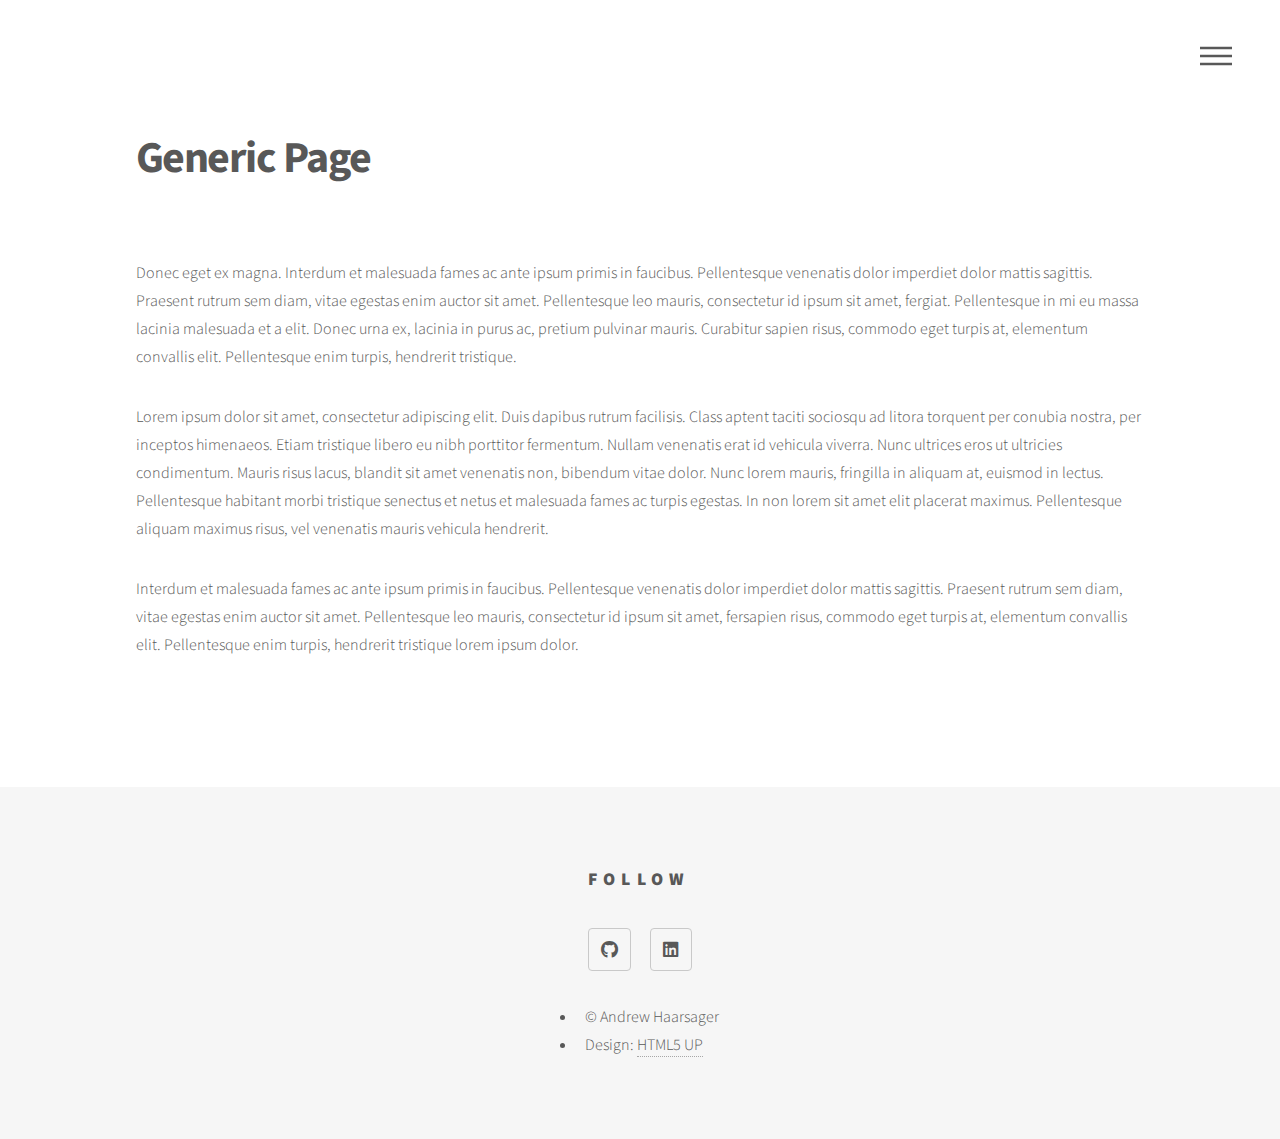
==== commit bc6ebdb5: "Add headshot to generic page" ====
--- a/generic.html
+++ b/generic.html
@@ -45,7 +45,7 @@
 					<div id="main">
 						<div class="inner">
 							<h1>Generic Page</h1>
-							<span class="image main"><img src="images/pic13.jpg" alt="" /></span>
+							<span class="main"><img class="profile-pic" src="./headshot.jpg" alt="" /></span>
 							<p>Donec eget ex magna. Interdum et malesuada fames ac ante ipsum primis in faucibus. Pellentesque venenatis dolor imperdiet dolor mattis sagittis. Praesent rutrum sem diam, vitae egestas enim auctor sit amet. Pellentesque leo mauris, consectetur id ipsum sit amet, fergiat. Pellentesque in mi eu massa lacinia malesuada et a elit. Donec urna ex, lacinia in purus ac, pretium pulvinar mauris. Curabitur sapien risus, commodo eget turpis at, elementum convallis elit. Pellentesque enim turpis, hendrerit tristique.</p>
 							<p>Lorem ipsum dolor sit amet, consectetur adipiscing elit. Duis dapibus rutrum facilisis. Class aptent taciti sociosqu ad litora torquent per conubia nostra, per inceptos himenaeos. Etiam tristique libero eu nibh porttitor fermentum. Nullam venenatis erat id vehicula viverra. Nunc ultrices eros ut ultricies condimentum. Mauris risus lacus, blandit sit amet venenatis non, bibendum vitae dolor. Nunc lorem mauris, fringilla in aliquam at, euismod in lectus. Pellentesque habitant morbi tristique senectus et netus et malesuada fames ac turpis egestas. In non lorem sit amet elit placerat maximus. Pellentesque aliquam maximus risus, vel venenatis mauris vehicula hendrerit.</p>
 							<p>Interdum et malesuada fames ac ante ipsum primis in faucibus. Pellentesque venenatis dolor imperdiet dolor mattis sagittis. Praesent rutrum sem diam, vitae egestas enim auctor sit amet. Pellentesque leo mauris, consectetur id ipsum sit amet, fersapien risus, commodo eget turpis at, elementum convallis elit. Pellentesque enim turpis, hendrerit tristique lorem ipsum dolor.</p>
--- a/assets/css/main.css
+++ b/assets/css/main.css
@@ -2309,6 +2309,11 @@
 		}
 
 /* Image */
+
+	.profile-pic {
+		width: 80vh;
+		height: auto;
+	}
 
 	.image {
 		border-radius: 4px;
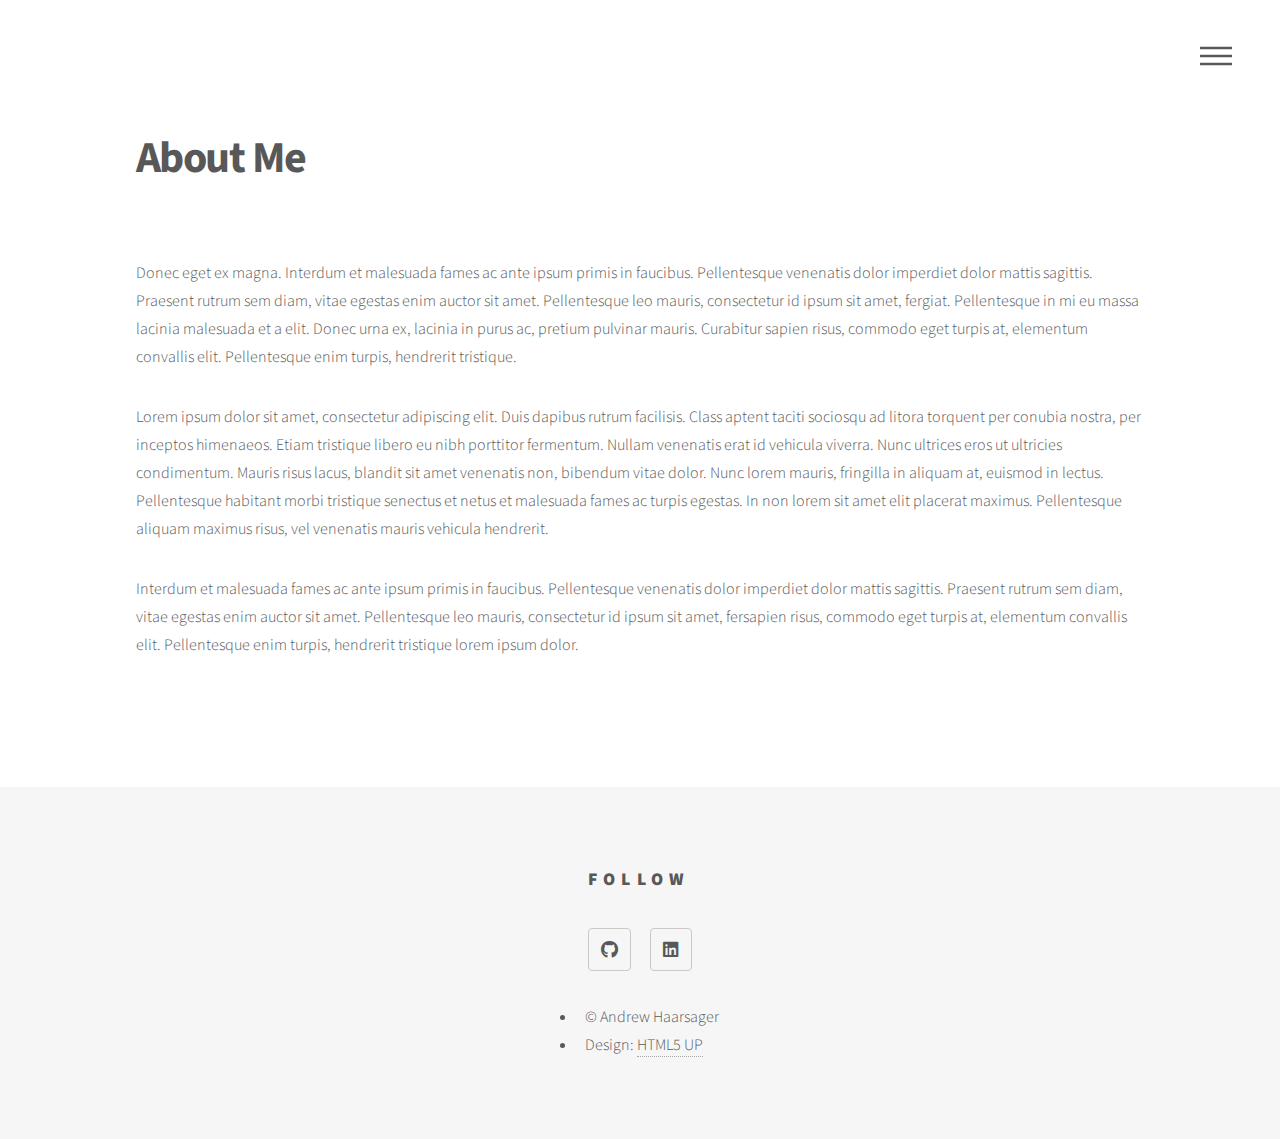
==== commit 5c0c61de: "Fix menu links, header on generic page" ====
--- a/generic.html
+++ b/generic.html
@@ -34,17 +34,14 @@
 						<h2>Menu</h2>
 						<ul>
 							<li><a href="index.html">Home</a></li>
-							<li><a href="generic.html">Ipsum veroeros</a></li>
-							<li><a href="generic.html">Tempus etiam</a></li>
-							<li><a href="generic.html">Consequat dolor</a></li>
-							<li><a href="elements.html">Elements</a></li>
+							<li><a href="generic.html">About</a></li>
 						</ul>
 					</nav>
 
 				<!-- Main -->
 					<div id="main">
 						<div class="inner">
-							<h1>Generic Page</h1>
+							<h1>About Me</h1>
 							<span class="main"><img class="profile-pic" src="./headshot.jpg" alt="" /></span>
 							<p>Donec eget ex magna. Interdum et malesuada fames ac ante ipsum primis in faucibus. Pellentesque venenatis dolor imperdiet dolor mattis sagittis. Praesent rutrum sem diam, vitae egestas enim auctor sit amet. Pellentesque leo mauris, consectetur id ipsum sit amet, fergiat. Pellentesque in mi eu massa lacinia malesuada et a elit. Donec urna ex, lacinia in purus ac, pretium pulvinar mauris. Curabitur sapien risus, commodo eget turpis at, elementum convallis elit. Pellentesque enim turpis, hendrerit tristique.</p>
 							<p>Lorem ipsum dolor sit amet, consectetur adipiscing elit. Duis dapibus rutrum facilisis. Class aptent taciti sociosqu ad litora torquent per conubia nostra, per inceptos himenaeos. Etiam tristique libero eu nibh porttitor fermentum. Nullam venenatis erat id vehicula viverra. Nunc ultrices eros ut ultricies condimentum. Mauris risus lacus, blandit sit amet venenatis non, bibendum vitae dolor. Nunc lorem mauris, fringilla in aliquam at, euismod in lectus. Pellentesque habitant morbi tristique senectus et netus et malesuada fames ac turpis egestas. In non lorem sit amet elit placerat maximus. Pellentesque aliquam maximus risus, vel venenatis mauris vehicula hendrerit.</p>
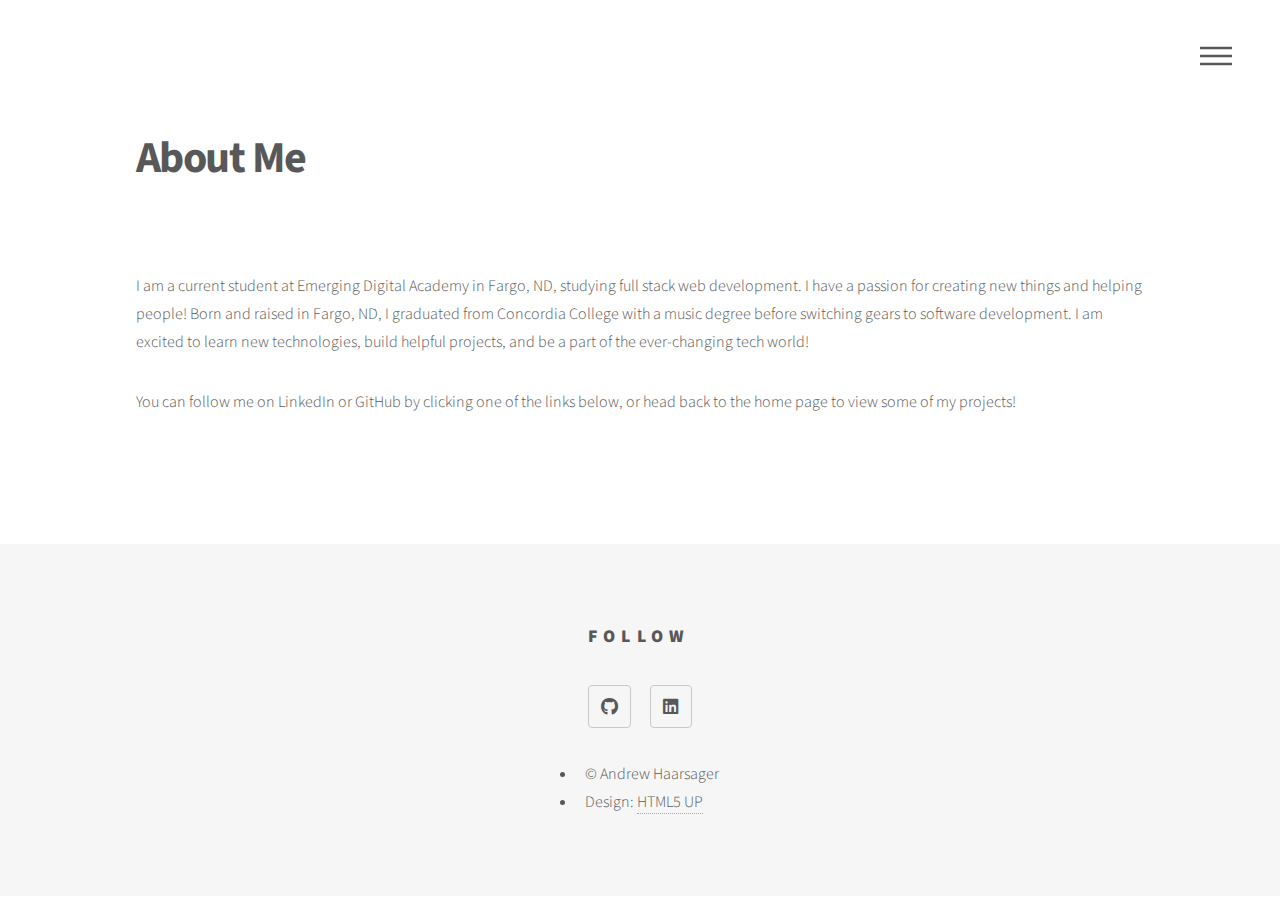
==== commit 5c0b91e4: "Add content to About page" ====
--- a/generic.html
+++ b/generic.html
@@ -43,9 +43,11 @@
 						<div class="inner">
 							<h1>About Me</h1>
 							<span class="main"><img class="profile-pic" src="./headshot.jpg" alt="" /></span>
-							<p>Donec eget ex magna. Interdum et malesuada fames ac ante ipsum primis in faucibus. Pellentesque venenatis dolor imperdiet dolor mattis sagittis. Praesent rutrum sem diam, vitae egestas enim auctor sit amet. Pellentesque leo mauris, consectetur id ipsum sit amet, fergiat. Pellentesque in mi eu massa lacinia malesuada et a elit. Donec urna ex, lacinia in purus ac, pretium pulvinar mauris. Curabitur sapien risus, commodo eget turpis at, elementum convallis elit. Pellentesque enim turpis, hendrerit tristique.</p>
-							<p>Lorem ipsum dolor sit amet, consectetur adipiscing elit. Duis dapibus rutrum facilisis. Class aptent taciti sociosqu ad litora torquent per conubia nostra, per inceptos himenaeos. Etiam tristique libero eu nibh porttitor fermentum. Nullam venenatis erat id vehicula viverra. Nunc ultrices eros ut ultricies condimentum. Mauris risus lacus, blandit sit amet venenatis non, bibendum vitae dolor. Nunc lorem mauris, fringilla in aliquam at, euismod in lectus. Pellentesque habitant morbi tristique senectus et netus et malesuada fames ac turpis egestas. In non lorem sit amet elit placerat maximus. Pellentesque aliquam maximus risus, vel venenatis mauris vehicula hendrerit.</p>
-							<p>Interdum et malesuada fames ac ante ipsum primis in faucibus. Pellentesque venenatis dolor imperdiet dolor mattis sagittis. Praesent rutrum sem diam, vitae egestas enim auctor sit amet. Pellentesque leo mauris, consectetur id ipsum sit amet, fersapien risus, commodo eget turpis at, elementum convallis elit. Pellentesque enim turpis, hendrerit tristique lorem ipsum dolor.</p>
+							<p>I am a current student at Emerging Digital Academy in Fargo, ND, studying full stack web development. I have a passion for creating new things
+								and helping people! Born and raised in Fargo, ND, I graduated from Concordia College with a music degree before switching gears to software development. I am excited
+								to learn new technologies, build helpful projects, and be a part of the ever-changing tech world!
+							</p>
+							<p>You can follow me on LinkedIn or GitHub by clicking one of the links below, or head back to the home page to view some of my projects!</p>
 						</div>
 					</div>
 
--- a/assets/css/main.css
+++ b/assets/css/main.css
@@ -2313,6 +2313,7 @@
 	.profile-pic {
 		width: 80vh;
 		height: auto;
+		margin-bottom: 2rem;
 	}
 
 	.image {
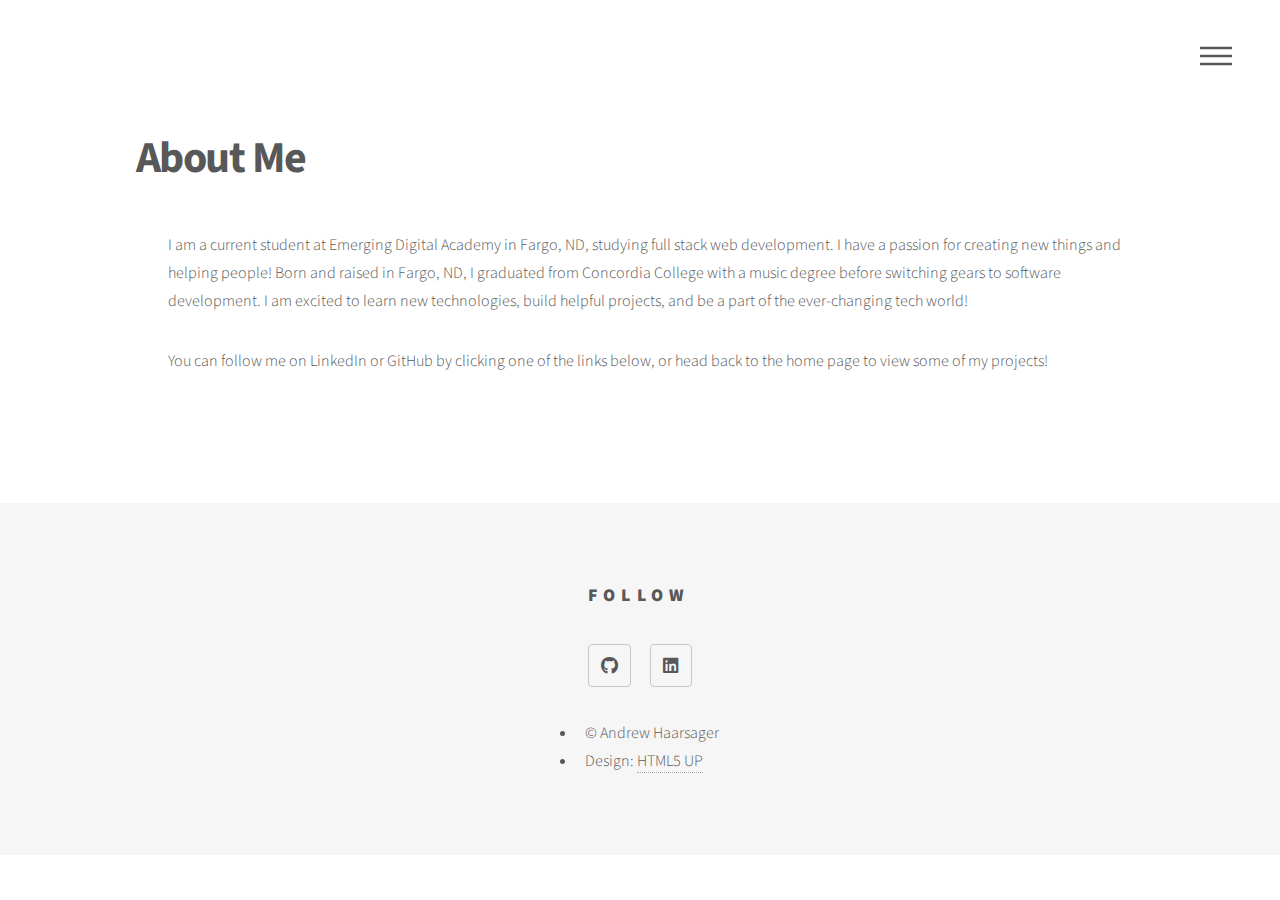
==== commit 04c5d667: "Adjust layout of about page" ====
--- a/generic.html
+++ b/generic.html
@@ -5,58 +5,70 @@
 	Free for personal and commercial use under the CCA 3.0 license (html5up.net/license)
 -->
 <html>
-	<head>
-		<title>Portfolio About Page</title>
-		<meta charset="utf-8" />
-		<meta name="viewport" content="width=device-width, initial-scale=1, user-scalable=no" />
-		<link rel="stylesheet" href="assets/css/main.css" />
-		<noscript><link rel="stylesheet" href="assets/css/noscript.css" /></noscript>
-	</head>
-	<body class="is-preload">
-		<!-- Wrapper -->
-			<div id="wrapper">
 
-				<!-- Header -->
-					<header id="header">
-						<div class="inner">
-							<!-- Nav -->
-								<nav>
-									<ul>
-										<li><a href="#menu">Menu</a></li>
-									</ul>
-								</nav>
+<head>
+	<title>Portfolio About Page</title>
+	<meta charset="utf-8" />
+	<meta name="viewport" content="width=device-width, initial-scale=1, user-scalable=no" />
+	<link rel="stylesheet" href="assets/css/main.css" />
+	<noscript>
+		<link rel="stylesheet" href="assets/css/noscript.css" />
+	</noscript>
+</head>
 
-						</div>
-					</header>
+<body class="is-preload">
+	<!-- Wrapper -->
+	<div id="wrapper">
 
-				<!-- Menu -->
-					<nav id="menu">
-						<h2>Menu</h2>
-						<ul>
-							<li><a href="index.html">Home</a></li>
-							<li><a href="generic.html">About</a></li>
-						</ul>
-					</nav>
+		<!-- Header -->
+		<header id="header">
+			<div class="inner">
+				<!-- Nav -->
+				<nav>
+					<ul>
+						<li><a href="#menu">Menu</a></li>
+					</ul>
+				</nav>
 
-				<!-- Main -->
-					<div id="main">
-						<div class="inner">
-							<h1>About Me</h1>
-							<span class="main"><img class="profile-pic" src="./headshot.jpg" alt="" /></span>
-							<p>I am a current student at Emerging Digital Academy in Fargo, ND, studying full stack web development. I have a passion for creating new things
-								and helping people! Born and raised in Fargo, ND, I graduated from Concordia College with a music degree before switching gears to software development. I am excited
-								to learn new technologies, build helpful projects, and be a part of the ever-changing tech world!
-							</p>
-							<p>You can follow me on LinkedIn or GitHub by clicking one of the links below, or head back to the home page to view some of my projects!</p>
-						</div>
+			</div>
+		</header>
+
+		<!-- Menu -->
+		<nav id="menu">
+			<h2>Menu</h2>
+			<ul>
+				<li><a href="index.html">Home</a></li>
+				<li><a href="generic.html">About</a></li>
+			</ul>
+		</nav>
+
+		<!-- Main -->
+		<div id="main">
+			<div class="inner">
+				<h1>About Me</h1>
+				<div class="about">
+					<span class="main"><img class="profile-pic" src="./headshot.jpg" alt="" /></span>
+					<div class="about-text">
+						<p>I am a current student at Emerging Digital Academy in Fargo, ND, studying full stack web
+							development. I have a passion for creating new things
+							and helping people! Born and raised in Fargo, ND, I graduated from Concordia College with a
+							music degree before switching gears to software development. I am excited
+							to learn new technologies, build helpful projects, and be a part of the ever-changing tech
+							world!
+						</p>
+						<p>You can follow me on LinkedIn or GitHub by clicking one of the links below, or head back to
+							the home page to view some of my projects!</p>
 					</div>
+				</div>
+			</div>
+		</div>
 
-				<!-- Footer -->
-					<footer id="footer">
-						<div class="social-links">
-							<!-- <section> -->
-								<!-- <h2>Get in touch</h2> -->
-								<!-- <form method="post" action="#">
+		<!-- Footer -->
+		<footer id="footer">
+			<div class="social-links">
+				<!-- <section> -->
+				<!-- <h2>Get in touch</h2> -->
+				<!-- <form method="post" action="#">
 									<div class="fields">
 										<div class="field half">
 											<input type="text" name="name" id="name" placeholder="Name" />
@@ -72,29 +84,33 @@
 										<li><input type="submit" value="Send" class="primary" /></li>
 									</ul>
 								</form> -->
-							<!-- </section> -->
-							<section>
-								<h2>Follow</h2>
-								<ul class="icons">
-									<li><a href="https://github.com/athaarsager" class="icon brands style2 fa-github"><span class="label">GitHub</span></a></li>
-									<!-- <li><a href="#" class="icon solid style2 fa-envelope"><span class="label">Email</span></a></li> -->
-									<li><a href="" class="icon brands style2 fa-linkedin"><span class="label">LinkedIn</span></a></li>
-								</ul>
-							</section>
-							<ul class="copyright">
-								<li>&copy; Andrew Haarsager</li><li>Design: <a href="http://html5up.net">HTML5 UP</a></li>
-							</ul>
-						</div>
-					</footer>
+				<!-- </section> -->
+				<section>
+					<h2>Follow</h2>
+					<ul class="icons">
+						<li><a href="https://github.com/athaarsager" class="icon brands style2 fa-github"><span
+									class="label">GitHub</span></a></li>
+						<!-- <li><a href="#" class="icon solid style2 fa-envelope"><span class="label">Email</span></a></li> -->
+						<li><a href="" class="icon brands style2 fa-linkedin"><span class="label">LinkedIn</span></a>
+						</li>
+					</ul>
+				</section>
+				<ul class="copyright">
+					<li>&copy; Andrew Haarsager</li>
+					<li>Design: <a href="http://html5up.net">HTML5 UP</a></li>
+				</ul>
+			</div>
+		</footer>
 
-			</div>
+	</div>
 
-		<!-- Scripts -->
-			<script src="assets/js/jquery.min.js"></script>
-			<script src="assets/js/browser.min.js"></script>
-			<script src="assets/js/breakpoints.min.js"></script>
-			<script src="assets/js/util.js"></script>
-			<script src="assets/js/main.js"></script>
+	<!-- Scripts -->
+	<script src="assets/js/jquery.min.js"></script>
+	<script src="assets/js/browser.min.js"></script>
+	<script src="assets/js/breakpoints.min.js"></script>
+	<script src="assets/js/util.js"></script>
+	<script src="assets/js/main.js"></script>
 
-	</body>
+</body>
+
 </html>--- a/assets/css/main.css
+++ b/assets/css/main.css
@@ -3158,6 +3158,17 @@
 
 /* Main */
 
+.about {
+	display: flex;
+}
+
+.about-text {
+	display: flex;
+	flex-direction: column;
+	justify-content: center;
+	margin-left: 2rem;
+}
+
 	#main {
 		padding: 0em 0 6em 0 ;
 	}
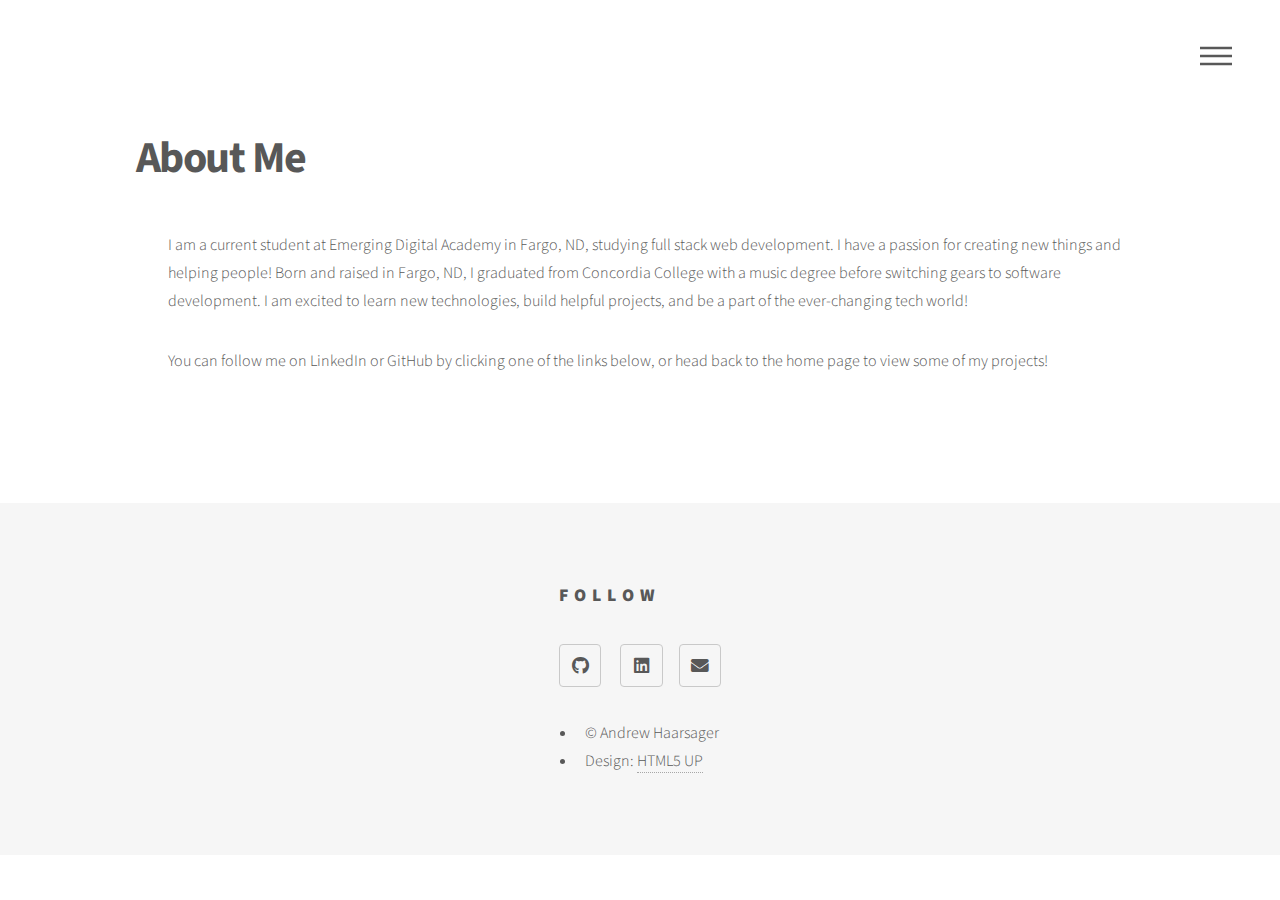
==== commit c18ef67b: "Add email to About page" ====
--- a/generic.html
+++ b/generic.html
@@ -90,8 +90,9 @@
 					<ul class="icons">
 						<li><a href="https://github.com/athaarsager" class="icon brands style2 fa-github"><span
 									class="label">GitHub</span></a></li>
-						<!-- <li><a href="#" class="icon solid style2 fa-envelope"><span class="label">Email</span></a></li> -->
-						<li><a href="" class="icon brands style2 fa-linkedin"><span class="label">LinkedIn</span></a>
+						<li><a href="https://www.linkedin.com/in/andrew-haarsager"
+								class="icon brands style2 fa-linkedin"><span class="label">LinkedIn</span></a>
+						<li><a href="#" class="icon solid style2 fa-envelope"><span class="label">Email</span></a></li>
 						</li>
 					</ul>
 				</section>
--- a/assets/css/main.css
+++ b/assets/css/main.css
@@ -2580,7 +2580,7 @@
 		-webkit-flex-wrap: wrap;
 		-ms-flex-wrap: wrap;
 		flex-wrap: wrap;
-		postiion: relative;
+		position: relative;
 		margin: -2.5em 0 0 -2.5em;
 	}
 
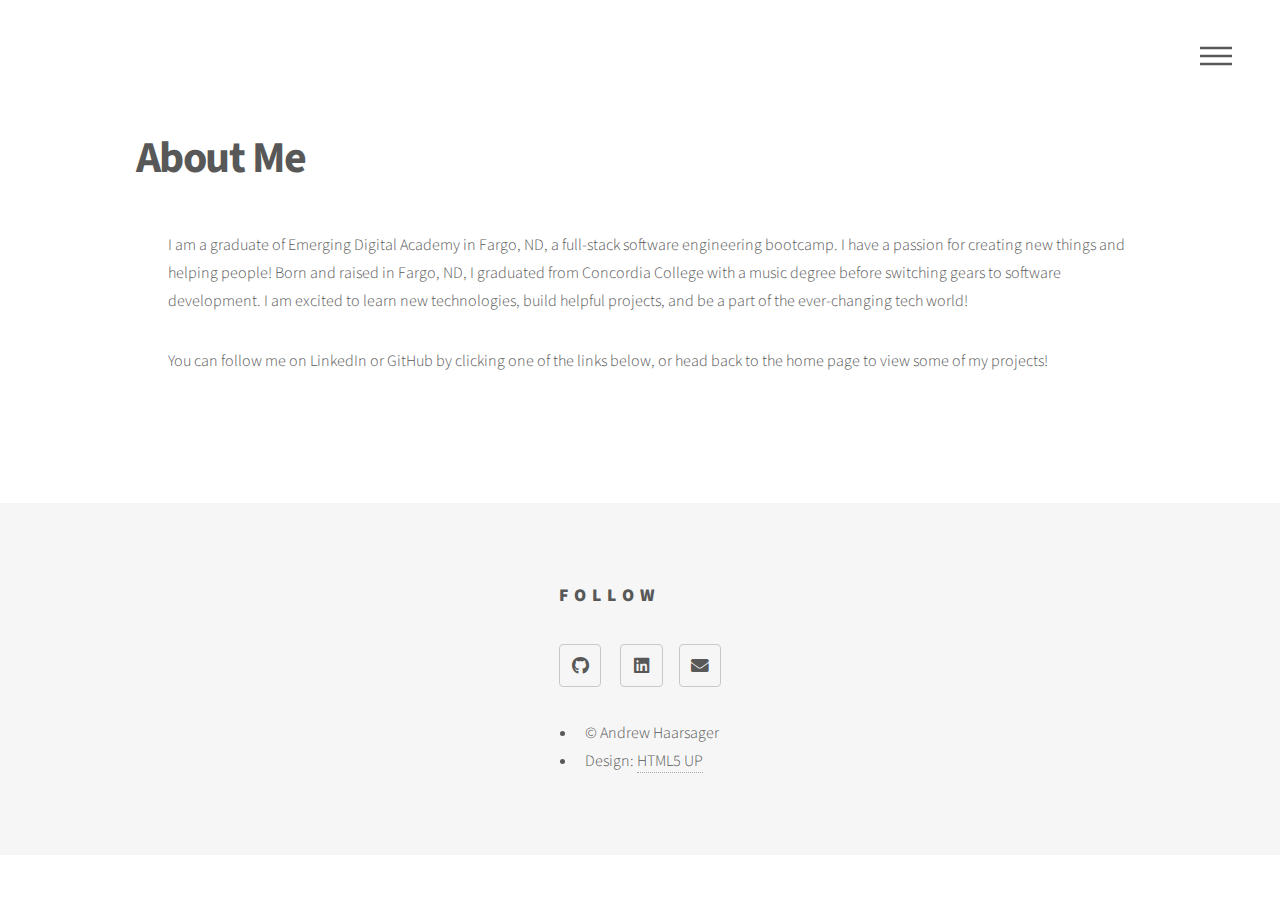
==== commit 6d986235: "Update Bio" ====
--- a/generic.html
+++ b/generic.html
@@ -49,12 +49,11 @@
 				<div class="about">
 					<span class="main"><img class="profile-pic" src="./headshot.jpg" alt="" /></span>
 					<div class="about-text">
-						<p>I am a current student at Emerging Digital Academy in Fargo, ND, studying full stack web
-							development. I have a passion for creating new things
-							and helping people! Born and raised in Fargo, ND, I graduated from Concordia College with a
-							music degree before switching gears to software development. I am excited
-							to learn new technologies, build helpful projects, and be a part of the ever-changing tech
-							world!
+						<p>I am a graduate of Emerging Digital Academy in Fargo, ND, a full-stack software engineering bootcamp. 
+							I have a passion for creating new things and helping people! Born and raised in Fargo, ND, 
+							I graduated from Concordia College with a music degree before switching gears to software development. 
+							I am excited to learn new technologies, build helpful projects, and be a part of the ever-changing 
+							tech world!
 						</p>
 						<p>You can follow me on LinkedIn or GitHub by clicking one of the links below, or head back to
 							the home page to view some of my projects!</p>
